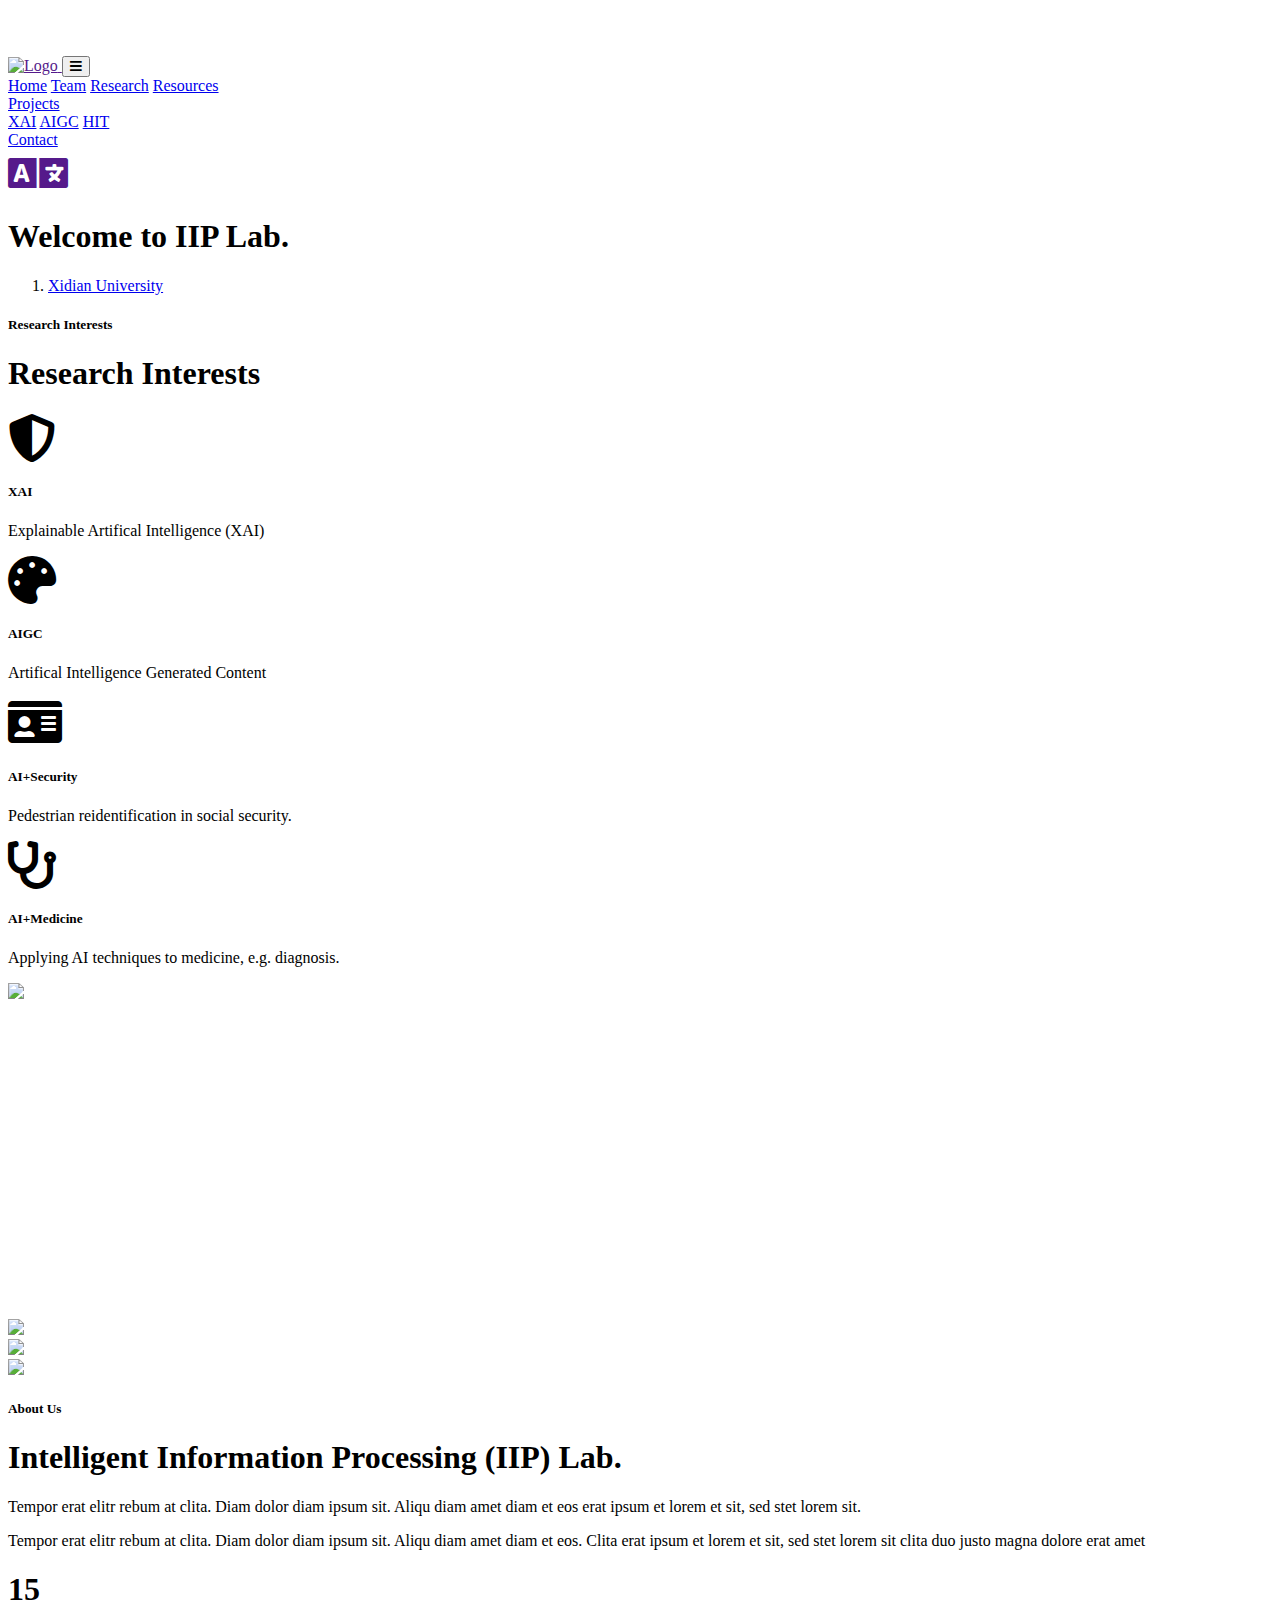
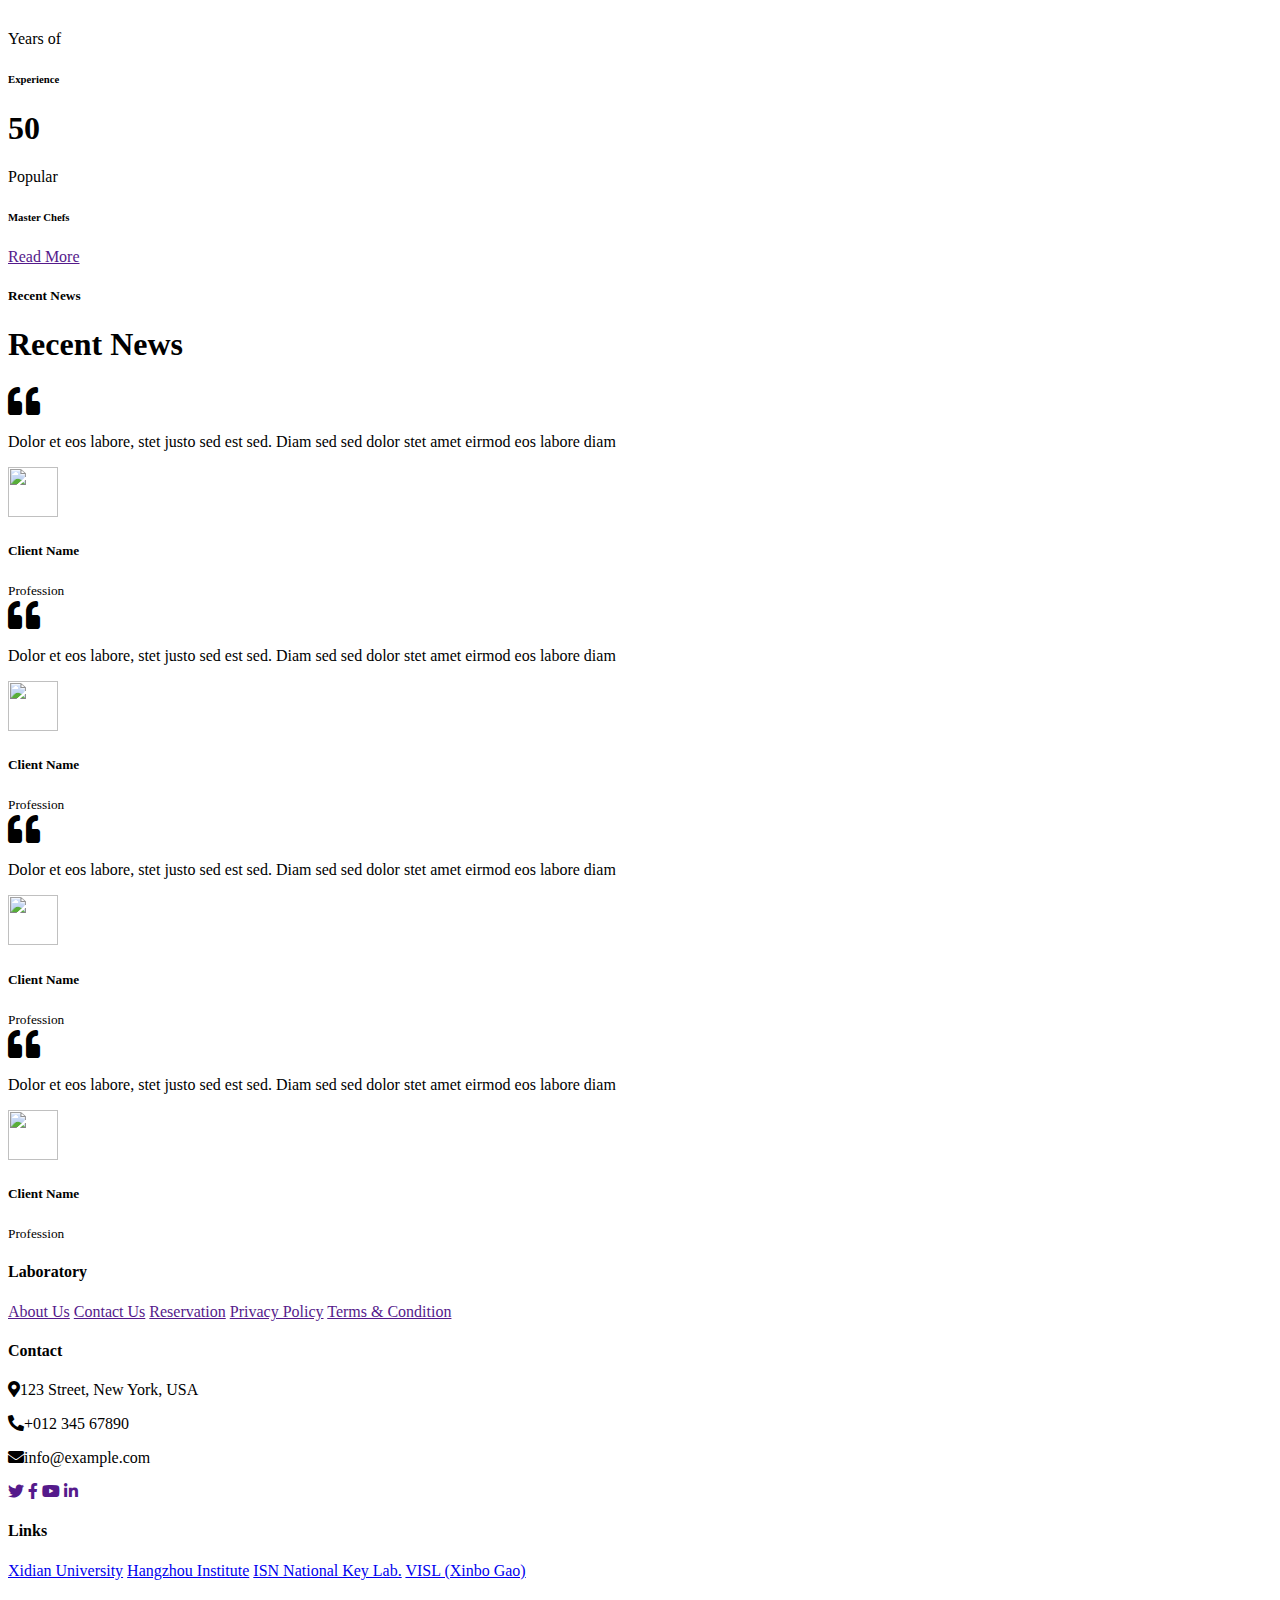
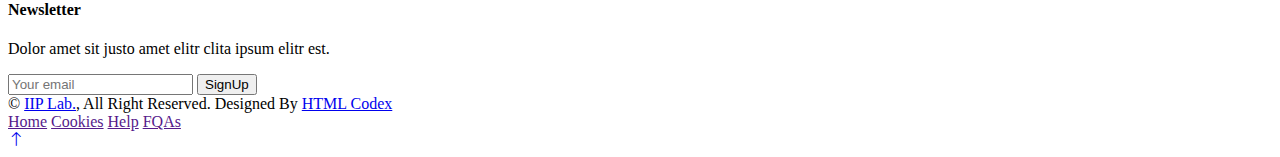
==== index.html @ 6ecb093e "Add files via upload" ====
<!DOCTYPE html>
<html lang="en">

<head>
    <meta charset="utf-8">
    <title>IIP-XDU</title>
    <meta content="width=device-width, initial-scale=1.0" name="viewport">
    <meta content="" name="keywords">
    <meta content="" name="description">

    <!-- Favicon -->
    <link href="img/iip_fav.png" rel="icon">

    <!-- Google Web Fonts -->
    <link rel="preconnect" href="https://fonts.googleapis.com">
    <link rel="preconnect" href="https://fonts.gstatic.com" crossorigin>
    <link href="https://fonts.googleapis.com/css2?family=Heebo:wght@400;500;600&family=Nunito:wght@600;700;800&family=Pacifico&display=swap" rel="stylesheet">

    <!-- Icon Font Stylesheet -->
    <link href="https://cdnjs.cloudflare.com/ajax/libs/font-awesome/5.10.0/css/all.min.css" rel="stylesheet">
    <link href="https://cdn.jsdelivr.net/npm/bootstrap-icons@1.4.1/font/bootstrap-icons.css" rel="stylesheet">

    <!-- Libraries Stylesheet -->
    <link href="lib/animate/animate.min.css" rel="stylesheet">
    <link href="lib/owlcarousel/assets/owl.carousel.min.css" rel="stylesheet">
    <link href="lib/tempusdominus/css/tempusdominus-bootstrap-4.min.css" rel="stylesheet" />

    <!-- Customized Bootstrap Stylesheet -->
    <link href="css/bootstrap.min.css" rel="stylesheet">

    <!-- Template Stylesheet -->
    <link href="css/style.css" rel="stylesheet">
</head>

<body>
    <div class="container-xxl bg-white p-0">
        <!-- Spinner Start -->
        <div id="spinner" class="show bg-white position-fixed translate-middle w-100 vh-100 top-50 start-50 d-flex align-items-center justify-content-center">
            <div class="spinner-border text-primary" style="width: 3rem; height: 3rem;" role="status">
                <span class="sr-only">Loading...</span>
            </div>
        </div>
        <!-- Spinner End -->


        <!-- Navbar & Hero Start -->
        <div class="container-xxl position-relative p-0">
            <nav class="navbar navbar-expand-lg navbar-dark bg-dark px-4 px-lg-5 py-3 py-lg-0">
                <a href="" class="navbar-brand p-0">
                    <!-- <h1 class="text-primary m-0"><i class="fa fa-utensils me-3"></i>IIP-XDU</h1> -->
                    <img src="img/iip_white.png" alt="Logo">
                </a>
                <button class="navbar-toggler" type="button" data-bs-toggle="collapse" data-bs-target="#navbarCollapse">
                    <span class="fa fa-bars"></span>
                </button>
                <div class="collapse navbar-collapse" id="navbarCollapse">
                    <div class="navbar-nav ms-auto py-0 pe-4">
                        <a href="index.html" class="nav-item nav-link active">Home</a>
                        <a href="team.html" class="nav-item nav-link">Team</a>
                        <a href="service.html" class="nav-item nav-link">Research</a>
                        <a href="menu.html" class="nav-item nav-link">Resources</a>
                        <div class="nav-item dropdown">
                            <a href="#" class="nav-link dropdown-toggle" data-bs-toggle="dropdown">Projects</a>
                            <div class="dropdown-menu m-0">
                                <a href="booking.html" class="dropdown-item">XAI</a>
                                <a href="team.html" class="dropdown-item">AIGC</a>
                                <a href="testimonial.html" class="dropdown-item">HIT</a>
                            </div>
                        </div>
                        <a href="contact.html" class="nav-item nav-link">Contact</a>
                    </div>
                    <a href="" class="nav-item nav-link"><i class="fa fa-3x fa-language text-primary "></i></a>
                </div>
            </nav>


            <div class="container-xxl py-5 bg-dark hero-header mb-5">
                <div class="container text-center my-5 pt-5 pb-4">
                    <h1 class="display-3 text-white mb-3 animated slideInDown">Welcome to IIP Lab.</h1>
                    <nav aria-label="breadcrumb">
                        <ol class="breadcrumb justify-content-center text-uppercase">
                            <li class="breadcrumb-item"><a href="#">Xidian University</a></li>
                        </ol>
                    </nav>
                </div>
            </div>

          <!--
            <div class="container-xxl py-5 bg-dark hero-header mb-5">

                <div class="container my-5 py-5">
                    <div class="row align-items-center g-5">
                        <div class="col-lg-8 text-center text-lg-start">
                            <h1 class="display-3 text-white animated slideInLeft"> About Us </h1>
                            <p class="text-white animated slideInLeft mb-4 pb-2"> 2 papers accepted by CVPR'23</p>
                            <a href="" class="btn btn-primary py-sm-3 px-sm-5 me-3 animated slideInLeft">XAI, AIGC</a>
                        </div>
                        <div class="col-lg-4 text-center text-lg-end overflow-hidden">
                            <img class="img-fluid" src="img/hero.png" alt="">
                        </div>
                    </div>
                </div>
            </div>
          -->
        </div>
        <!-- Navbar & Hero End -->


        <!-- Service Start -->
        <div class="container-xxl py-5">
            <div class="container">
                <div class="text-center">
                    <h5 class="section-title ff-secondary text-center text-primary fw-normal">Research Interests</h5>
                    <h1 class="mb-5">Research Interests</h1>
                </div>
                <div class="row g-4">
                    <div class="col-lg-3 col-sm-6 wow fadeInUp" data-wow-delay="0.1s">
                        <div class="service-item rounded pt-3">
                            <div class="p-4">
                                <i class="fa fa-3x fa-shield-alt text-primary mb-4"></i>
                                <h5>XAI</h5>
                                <p>Explainable Artifical Intelligence (XAI)</p>
                            </div>
                        </div>
                    </div>
                    <div class="col-lg-3 col-sm-6 wow fadeInUp" data-wow-delay="0.3s">
                        <div class="service-item rounded pt-3">
                            <div class="p-4">
                                <i class="fa fa-3x fa-palette text-primary mb-4"></i>
                                <h5>AIGC</h5>
                                <p>Artifical Intelligence Generated Content</p>
                            </div>
                        </div>
                    </div>
                    <div class="col-lg-3 col-sm-6 wow fadeInUp" data-wow-delay="0.5s">
                        <div class="service-item rounded pt-3">
                            <div class="p-4">
                                <i class="fa fa-3x fa-id-card text-primary mb-4"></i>
                                <h5>AI+Security</h5>
                                <p>Pedestrian reidentification in social security.</p>
                            </div>
                        </div>
                    </div>
                    <div class="col-lg-3 col-sm-6 wow fadeInUp" data-wow-delay="0.7s">
                        <div class="service-item rounded pt-3">
                            <div class="p-4">
                                <i class="fa fa-3x fa-stethoscope text-primary mb-4"></i>
                                <h5>AI+Medicine</h5>
                                <p>Applying AI techniques to medicine, e.g. diagnosis.</p>
                            </div>
                        </div>
                    </div>
                </div>
            </div>
        </div>
        <!-- Service End -->


        <!-- About Start -->
        <div class="container-xxl py-5">
            <div class="container">
                <div class="row g-5 align-items-center">
                    <div class="col-lg-4">
                        <div class="row g-3">
                            <div class="col-4 text-start">
                                <img class="img-fluid rounded w-100 wow zoomIn" data-wow-delay="0.1s" src="img/about0.jpg">
                            </div>
                            <div class="col-6 text-start">
                                <img class="img-fluid rounded w-75 wow zoomIn" data-wow-delay="0.3s" src="img/about0.jpg" style="margin-top: 25%;">
                            </div>
                            <div class="col-6 text-end">
                                <img class="img-fluid rounded w-75 wow zoomIn" data-wow-delay="0.5s" src="img/about0.jpg">
                            </div>
                            <div class="col-6 text-end">
                                <img class="img-fluid rounded w-100 wow zoomIn" data-wow-delay="0.7s" src="img/about0.jpg">
                            </div>
                        </div>
                    </div>
                    <div class="col-lg-8">
                        <h5 class="section-title ff-secondary text-start text-primary fw-normal">About Us</h5>
                        <h1 class="mb-4">Intelligent Information Processing (IIP) Lab.</h1>
                        <p class="mb-4">Tempor erat elitr rebum at clita. Diam dolor diam ipsum sit. Aliqu diam amet diam et eos erat ipsum et lorem et sit, sed stet lorem sit.</p>
                        <p class="mb-4">Tempor erat elitr rebum at clita. Diam dolor diam ipsum sit. Aliqu diam amet diam et eos. Clita erat ipsum et lorem et sit, sed stet lorem sit clita duo justo magna dolore erat amet</p>
                        <div class="row g-4 mb-4">
                            <div class="col-sm-6">
                                <div class="d-flex align-items-center border-start border-5 border-primary px-3">
                                    <h1 class="flex-shrink-0 display-5 text-primary mb-0" data-toggle="counter-up">15</h1>
                                    <div class="ps-4">
                                        <p class="mb-0">Years of</p>
                                        <h6 class="text-uppercase mb-0">Experience</h6>
                                    </div>
                                </div>
                            </div>
                            <div class="col-sm-6">
                                <div class="d-flex align-items-center border-start border-5 border-primary px-3">
                                    <h1 class="flex-shrink-0 display-5 text-primary mb-0" data-toggle="counter-up">50</h1>
                                    <div class="ps-4">
                                        <p class="mb-0">Popular</p>
                                        <h6 class="text-uppercase mb-0">Master Chefs</h6>
                                    </div>
                                </div>
                            </div>
                        </div>
                        <a class="btn btn-primary py-3 px-5 mt-2" href="">Read More</a>
                    </div>
                </div>
            </div>
        </div>
        <!-- About End -->


        <!-- Menu Start
        <div class="container-xxl py-5">
            <div class="container">
                <div class="text-center wow fadeInUp" data-wow-delay="0.1s">
                    <h5 class="section-title ff-secondary text-center text-primary fw-normal">Food Menu</h5>
                    <h1 class="mb-5">Most Popular Items</h1>
                </div>
                <div class="tab-class text-center wow fadeInUp" data-wow-delay="0.1s">
                    <ul class="nav nav-pills d-inline-flex justify-content-center border-bottom mb-5">
                        <li class="nav-item">
                            <a class="d-flex align-items-center text-start mx-3 ms-0 pb-3 active" data-bs-toggle="pill" href="#tab-1">
                                <i class="fa fa-coffee fa-2x text-primary"></i>
                                <div class="ps-3">
                                    <small class="text-body">Popular</small>
                                    <h6 class="mt-n1 mb-0">Breakfast</h6>
                                </div>
                            </a>
                        </li>
                        <li class="nav-item">
                            <a class="d-flex align-items-center text-start mx-3 pb-3" data-bs-toggle="pill" href="#tab-2">
                                <i class="fa fa-hamburger fa-2x text-primary"></i>
                                <div class="ps-3">
                                    <small class="text-body">Special</small>
                                    <h6 class="mt-n1 mb-0">Launch</h6>
                                </div>
                            </a>
                        </li>
                        <li class="nav-item">
                            <a class="d-flex align-items-center text-start mx-3 me-0 pb-3" data-bs-toggle="pill" href="#tab-3">
                                <i class="fa fa-utensils fa-2x text-primary"></i>
                                <div class="ps-3">
                                    <small class="text-body">Lovely</small>
                                    <h6 class="mt-n1 mb-0">Dinner</h6>
                                </div>
                            </a>
                        </li>
                    </ul>
                    <div class="tab-content">
                        <div id="tab-1" class="tab-pane fade show p-0 active">
                            <div class="row g-4">
                                <div class="col-lg-6">
                                    <div class="d-flex align-items-center">
                                        <img class="flex-shrink-0 img-fluid rounded" src="img/menu-1.jpg" alt="" style="width: 80px;">
                                        <div class="w-100 d-flex flex-column text-start ps-4">
                                            <h5 class="d-flex justify-content-between border-bottom pb-2">
                                                <span>Chicken Burger</span>
                                                <span class="text-primary">$115</span>
                                            </h5>
                                            <small class="fst-italic">Ipsum ipsum clita erat amet dolor justo diam</small>
                                        </div>
                                    </div>
                                </div>
                                <div class="col-lg-6">
                                    <div class="d-flex align-items-center">
                                        <img class="flex-shrink-0 img-fluid rounded" src="img/menu-2.jpg" alt="" style="width: 80px;">
                                        <div class="w-100 d-flex flex-column text-start ps-4">
                                            <h5 class="d-flex justify-content-between border-bottom pb-2">
                                                <span>Chicken Burger</span>
                                                <span class="text-primary">$115</span>
                                            </h5>
                                            <small class="fst-italic">Ipsum ipsum clita erat amet dolor justo diam</small>
                                        </div>
                                    </div>
                                </div>
                                <div class="col-lg-6">
                                    <div class="d-flex align-items-center">
                                        <img class="flex-shrink-0 img-fluid rounded" src="img/menu-3.jpg" alt="" style="width: 80px;">
                                        <div class="w-100 d-flex flex-column text-start ps-4">
                                            <h5 class="d-flex justify-content-between border-bottom pb-2">
                                                <span>Chicken Burger</span>
                                                <span class="text-primary">$115</span>
                                            </h5>
                                            <small class="fst-italic">Ipsum ipsum clita erat amet dolor justo diam</small>
                                        </div>
                                    </div>
                                </div>
                                <div class="col-lg-6">
                                    <div class="d-flex align-items-center">
                                        <img class="flex-shrink-0 img-fluid rounded" src="img/menu-4.jpg" alt="" style="width: 80px;">
                                        <div class="w-100 d-flex flex-column text-start ps-4">
                                            <h5 class="d-flex justify-content-between border-bottom pb-2">
                                                <span>Chicken Burger</span>
                                                <span class="text-primary">$115</span>
                                            </h5>
                                            <small class="fst-italic">Ipsum ipsum clita erat amet dolor justo diam</small>
                                        </div>
                                    </div>
                                </div>
                                <div class="col-lg-6">
                                    <div class="d-flex align-items-center">
                                        <img class="flex-shrink-0 img-fluid rounded" src="img/menu-5.jpg" alt="" style="width: 80px;">
                                        <div class="w-100 d-flex flex-column text-start ps-4">
                                            <h5 class="d-flex justify-content-between border-bottom pb-2">
                                                <span>Chicken Burger</span>
                                                <span class="text-primary">$115</span>
                                            </h5>
                                            <small class="fst-italic">Ipsum ipsum clita erat amet dolor justo diam</small>
                                        </div>
                                    </div>
                                </div>
                                <div class="col-lg-6">
                                    <div class="d-flex align-items-center">
                                        <img class="flex-shrink-0 img-fluid rounded" src="img/menu-6.jpg" alt="" style="width: 80px;">
                                        <div class="w-100 d-flex flex-column text-start ps-4">
                                            <h5 class="d-flex justify-content-between border-bottom pb-2">
                                                <span>Chicken Burger</span>
                                                <span class="text-primary">$115</span>
                                            </h5>
                                            <small class="fst-italic">Ipsum ipsum clita erat amet dolor justo diam</small>
                                        </div>
                                    </div>
                                </div>
                                <div class="col-lg-6">
                                    <div class="d-flex align-items-center">
                                        <img class="flex-shrink-0 img-fluid rounded" src="img/menu-7.jpg" alt="" style="width: 80px;">
                                        <div class="w-100 d-flex flex-column text-start ps-4">
                                            <h5 class="d-flex justify-content-between border-bottom pb-2">
                                                <span>Chicken Burger</span>
                                                <span class="text-primary">$115</span>
                                            </h5>
                                            <small class="fst-italic">Ipsum ipsum clita erat amet dolor justo diam</small>
                                        </div>
                                    </div>
                                </div>
                                <div class="col-lg-6">
                                    <div class="d-flex align-items-center">
                                        <img class="flex-shrink-0 img-fluid rounded" src="img/menu-8.jpg" alt="" style="width: 80px;">
                                        <div class="w-100 d-flex flex-column text-start ps-4">
                                            <h5 class="d-flex justify-content-between border-bottom pb-2">
                                                <span>Chicken Burger</span>
                                                <span class="text-primary">$115</span>
                                            </h5>
                                            <small class="fst-italic">Ipsum ipsum clita erat amet dolor justo diam</small>
                                        </div>
                                    </div>
                                </div>
                            </div>
                        </div>
                        <div id="tab-2" class="tab-pane fade show p-0">
                            <div class="row g-4">
                                <div class="col-lg-6">
                                    <div class="d-flex align-items-center">
                                        <img class="flex-shrink-0 img-fluid rounded" src="img/menu-1.jpg" alt="" style="width: 80px;">
                                        <div class="w-100 d-flex flex-column text-start ps-4">
                                            <h5 class="d-flex justify-content-between border-bottom pb-2">
                                                <span>Chicken Burger</span>
                                                <span class="text-primary">$115</span>
                                            </h5>
                                            <small class="fst-italic">Ipsum ipsum clita erat amet dolor justo diam</small>
                                        </div>
                                    </div>
                                </div>
                                <div class="col-lg-6">
                                    <div class="d-flex align-items-center">
                                        <img class="flex-shrink-0 img-fluid rounded" src="img/menu-2.jpg" alt="" style="width: 80px;">
                                        <div class="w-100 d-flex flex-column text-start ps-4">
                                            <h5 class="d-flex justify-content-between border-bottom pb-2">
                                                <span>Chicken Burger</span>
                                                <span class="text-primary">$115</span>
                                            </h5>
                                            <small class="fst-italic">Ipsum ipsum clita erat amet dolor justo diam</small>
                                        </div>
                                    </div>
                                </div>
                                <div class="col-lg-6">
                                    <div class="d-flex align-items-center">
                                        <img class="flex-shrink-0 img-fluid rounded" src="img/menu-3.jpg" alt="" style="width: 80px;">
                                        <div class="w-100 d-flex flex-column text-start ps-4">
                                            <h5 class="d-flex justify-content-between border-bottom pb-2">
                                                <span>Chicken Burger</span>
                                                <span class="text-primary">$115</span>
                                            </h5>
                                            <small class="fst-italic">Ipsum ipsum clita erat amet dolor justo diam</small>
                                        </div>
                                    </div>
                                </div>
                                <div class="col-lg-6">
                                    <div class="d-flex align-items-center">
                                        <img class="flex-shrink-0 img-fluid rounded" src="img/menu-4.jpg" alt="" style="width: 80px;">
                                        <div class="w-100 d-flex flex-column text-start ps-4">
                                            <h5 class="d-flex justify-content-between border-bottom pb-2">
                                                <span>Chicken Burger</span>
                                                <span class="text-primary">$115</span>
                                            </h5>
                                            <small class="fst-italic">Ipsum ipsum clita erat amet dolor justo diam</small>
                                        </div>
                                    </div>
                                </div>
                                <div class="col-lg-6">
                                    <div class="d-flex align-items-center">
                                        <img class="flex-shrink-0 img-fluid rounded" src="img/menu-5.jpg" alt="" style="width: 80px;">
                                        <div class="w-100 d-flex flex-column text-start ps-4">
                                            <h5 class="d-flex justify-content-between border-bottom pb-2">
                                                <span>Chicken Burger</span>
                                                <span class="text-primary">$115</span>
                                            </h5>
                                            <small class="fst-italic">Ipsum ipsum clita erat amet dolor justo diam</small>
                                        </div>
                                    </div>
                                </div>
                                <div class="col-lg-6">
                                    <div class="d-flex align-items-center">
                                        <img class="flex-shrink-0 img-fluid rounded" src="img/menu-6.jpg" alt="" style="width: 80px;">
                                        <div class="w-100 d-flex flex-column text-start ps-4">
                                            <h5 class="d-flex justify-content-between border-bottom pb-2">
                                                <span>Chicken Burger</span>
                                                <span class="text-primary">$115</span>
                                            </h5>
                                            <small class="fst-italic">Ipsum ipsum clita erat amet dolor justo diam</small>
                                        </div>
                                    </div>
                                </div>
                                <div class="col-lg-6">
                                    <div class="d-flex align-items-center">
                                        <img class="flex-shrink-0 img-fluid rounded" src="img/menu-7.jpg" alt="" style="width: 80px;">
                                        <div class="w-100 d-flex flex-column text-start ps-4">
                                            <h5 class="d-flex justify-content-between border-bottom pb-2">
                                                <span>Chicken Burger</span>
                                                <span class="text-primary">$115</span>
                                            </h5>
                                            <small class="fst-italic">Ipsum ipsum clita erat amet dolor justo diam</small>
                                        </div>
                                    </div>
                                </div>
                                <div class="col-lg-6">
                                    <div class="d-flex align-items-center">
                                        <img class="flex-shrink-0 img-fluid rounded" src="img/menu-8.jpg" alt="" style="width: 80px;">
                                        <div class="w-100 d-flex flex-column text-start ps-4">
                                            <h5 class="d-flex justify-content-between border-bottom pb-2">
                                                <span>Chicken Burger</span>
                                                <span class="text-primary">$115</span>
                                            </h5>
                                            <small class="fst-italic">Ipsum ipsum clita erat amet dolor justo diam</small>
                                        </div>
                                    </div>
                                </div>
                            </div>
                        </div>
                        <div id="tab-3" class="tab-pane fade show p-0">
                            <div class="row g-4">
                                <div class="col-lg-6">
                                    <div class="d-flex align-items-center">
                                        <img class="flex-shrink-0 img-fluid rounded" src="img/menu-1.jpg" alt="" style="width: 80px;">
                                        <div class="w-100 d-flex flex-column text-start ps-4">
                                            <h5 class="d-flex justify-content-between border-bottom pb-2">
                                                <span>Chicken Burger</span>
                                                <span class="text-primary">$115</span>
                                            </h5>
                                            <small class="fst-italic">Ipsum ipsum clita erat amet dolor justo diam</small>
                                        </div>
                                    </div>
                                </div>
                                <div class="col-lg-6">
                                    <div class="d-flex align-items-center">
                                        <img class="flex-shrink-0 img-fluid rounded" src="img/menu-2.jpg" alt="" style="width: 80px;">
                                        <div class="w-100 d-flex flex-column text-start ps-4">
                                            <h5 class="d-flex justify-content-between border-bottom pb-2">
                                                <span>Chicken Burger</span>
                                                <span class="text-primary">$115</span>
                                            </h5>
                                            <small class="fst-italic">Ipsum ipsum clita erat amet dolor justo diam</small>
                                        </div>
                                    </div>
                                </div>
                                <div class="col-lg-6">
                                    <div class="d-flex align-items-center">
                                        <img class="flex-shrink-0 img-fluid rounded" src="img/menu-3.jpg" alt="" style="width: 80px;">
                                        <div class="w-100 d-flex flex-column text-start ps-4">
                                            <h5 class="d-flex justify-content-between border-bottom pb-2">
                                                <span>Chicken Burger</span>
                                                <span class="text-primary">$115</span>
                                            </h5>
                                            <small class="fst-italic">Ipsum ipsum clita erat amet dolor justo diam</small>
                                        </div>
                                    </div>
                                </div>
                                <div class="col-lg-6">
                                    <div class="d-flex align-items-center">
                                        <img class="flex-shrink-0 img-fluid rounded" src="img/menu-4.jpg" alt="" style="width: 80px;">
                                        <div class="w-100 d-flex flex-column text-start ps-4">
                                            <h5 class="d-flex justify-content-between border-bottom pb-2">
                                                <span>Chicken Burger</span>
                                                <span class="text-primary">$115</span>
                                            </h5>
                                            <small class="fst-italic">Ipsum ipsum clita erat amet dolor justo diam</small>
                                        </div>
                                    </div>
                                </div>
                                <div class="col-lg-6">
                                    <div class="d-flex align-items-center">
                                        <img class="flex-shrink-0 img-fluid rounded" src="img/menu-5.jpg" alt="" style="width: 80px;">
                                        <div class="w-100 d-flex flex-column text-start ps-4">
                                            <h5 class="d-flex justify-content-between border-bottom pb-2">
                                                <span>Chicken Burger</span>
                                                <span class="text-primary">$115</span>
                                            </h5>
                                            <small class="fst-italic">Ipsum ipsum clita erat amet dolor justo diam</small>
                                        </div>
                                    </div>
                                </div>
                                <div class="col-lg-6">
                                    <div class="d-flex align-items-center">
                                        <img class="flex-shrink-0 img-fluid rounded" src="img/menu-6.jpg" alt="" style="width: 80px;">
                                        <div class="w-100 d-flex flex-column text-start ps-4">
                                            <h5 class="d-flex justify-content-between border-bottom pb-2">
                                                <span>Chicken Burger</span>
                                                <span class="text-primary">$115</span>
                                            </h5>
                                            <small class="fst-italic">Ipsum ipsum clita erat amet dolor justo diam</small>
                                        </div>
                                    </div>
                                </div>
                                <div class="col-lg-6">
                                    <div class="d-flex align-items-center">
                                        <img class="flex-shrink-0 img-fluid rounded" src="img/menu-7.jpg" alt="" style="width: 80px;">
                                        <div class="w-100 d-flex flex-column text-start ps-4">
                                            <h5 class="d-flex justify-content-between border-bottom pb-2">
                                                <span>Chicken Burger</span>
                                                <span class="text-primary">$115</span>
                                            </h5>
                                            <small class="fst-italic">Ipsum ipsum clita erat amet dolor justo diam</small>
                                        </div>
                                    </div>
                                </div>
                                <div class="col-lg-6">
                                    <div class="d-flex align-items-center">
                                        <img class="flex-shrink-0 img-fluid rounded" src="img/menu-8.jpg" alt="" style="width: 80px;">
                                        <div class="w-100 d-flex flex-column text-start ps-4">
                                            <h5 class="d-flex justify-content-between border-bottom pb-2">
                                                <span>Chicken Burger</span>
                                                <span class="text-primary">$115</span>
                                            </h5>
                                            <small class="fst-italic">Ipsum ipsum clita erat amet dolor justo diam</small>
                                        </div>
                                    </div>
                                </div>
                            </div>
                        </div>
                    </div>
                </div>
            </div>
        </div>
         Menu End -->


        <!-- Reservation Start
        <div class="container-xxl py-5 px-0 wow fadeInUp" data-wow-delay="0.1s">
            <div class="row g-0">
                <div class="col-md-6">
                    <div class="video">
                        <button type="button" class="btn-play" data-bs-toggle="modal" data-src="https://www.youtube.com/embed/DWRcNpR6Kdc" data-bs-target="#videoModal">
                            <span></span>
                        </button>
                    </div>
                </div>
                <div class="col-md-6 bg-dark d-flex align-items-center">
                    <div class="p-5 wow fadeInUp" data-wow-delay="0.2s">
                        <h5 class="section-title ff-secondary text-start text-primary fw-normal">Reservation</h5>
                        <h1 class="text-white mb-4">Book A Table Online</h1>
                        <form>
                            <div class="row g-3">
                                <div class="col-md-6">
                                    <div class="form-floating">
                                        <input type="text" class="form-control" id="name" placeholder="Your Name">
                                        <label for="name">Your Name</label>
                                    </div>
                                </div>
                                <div class="col-md-6">
                                    <div class="form-floating">
                                        <input type="email" class="form-control" id="email" placeholder="Your Email">
                                        <label for="email">Your Email</label>
                                    </div>
                                </div>
                                <div class="col-md-6">
                                    <div class="form-floating date" id="date3" data-target-input="nearest">
                                        <input type="text" class="form-control datetimepicker-input" id="datetime" placeholder="Date & Time" data-target="#date3" data-toggle="datetimepicker" />
                                        <label for="datetime">Date & Time</label>
                                    </div>
                                </div>
                                <div class="col-md-6">
                                    <div class="form-floating">
                                        <select class="form-select" id="select1">
                                          <option value="1">People 1</option>
                                          <option value="2">People 2</option>
                                          <option value="3">People 3</option>
                                        </select>
                                        <label for="select1">No Of People</label>
                                      </div>
                                </div>
                                <div class="col-12">
                                    <div class="form-floating">
                                        <textarea class="form-control" placeholder="Special Request" id="message" style="height: 100px"></textarea>
                                        <label for="message">Special Request</label>
                                    </div>
                                </div>
                                <div class="col-12">
                                    <button class="btn btn-primary w-100 py-3" type="submit">Book Now</button>
                                </div>
                            </div>
                        </form>
                    </div>
                </div>
            </div>
        </div>

        <div class="modal fade" id="videoModal" tabindex="-1" aria-labelledby="exampleModalLabel" aria-hidden="true">
            <div class="modal-dialog">
                <div class="modal-content rounded-0">
                    <div class="modal-header">
                        <h5 class="modal-title" id="exampleModalLabel">Youtube Video</h5>
                        <button type="button" class="btn-close" data-bs-dismiss="modal" aria-label="Close"></button>
                    </div>
                    <div class="modal-body">
                        16:9 aspect ratio
                        <div class="ratio ratio-16x9">
                            <iframe class="embed-responsive-item" src="" id="video" allowfullscreen allowscriptaccess="always"
                                allow="autoplay"></iframe>
                        </div>
                    </div>
                </div>
            </div>
        </div>
        Reservation Start -->


        <!-- Team Start
        <div class="container-xxl pt-5 pb-3">
            <div class="container">
                <div class="text-center wow fadeInUp" data-wow-delay="0.1s">
                    <h5 class="section-title ff-secondary text-center text-primary fw-normal">Team Members</h5>
                    <h1 class="mb-5">Our Master Chefs</h1>
                </div>
                <div class="row g-4">
                    <div class="col-lg-3 col-md-6 wow fadeInUp" data-wow-delay="0.1s">
                        <div class="team-item text-center rounded overflow-hidden">
                            <div class="rounded-circle overflow-hidden m-4">
                                <img class="img-fluid" src="img/team-1.jpg" alt="">
                            </div>
                            <h5 class="mb-0">Full Name</h5>
                            <small>Designation</small>
                            <div class="d-flex justify-content-center mt-3">
                                <a class="btn btn-square btn-primary mx-1" href=""><i class="fab fa-facebook-f"></i></a>
                                <a class="btn btn-square btn-primary mx-1" href=""><i class="fab fa-twitter"></i></a>
                                <a class="btn btn-square btn-primary mx-1" href=""><i class="fab fa-instagram"></i></a>
                            </div>
                        </div>
                    </div>
                    <div class="col-lg-3 col-md-6 wow fadeInUp" data-wow-delay="0.3s">
                        <div class="team-item text-center rounded overflow-hidden">
                            <div class="rounded-circle overflow-hidden m-4">
                                <img class="img-fluid" src="img/team-2.jpg" alt="">
                            </div>
                            <h5 class="mb-0">Full Name</h5>
                            <small>Designation</small>
                            <div class="d-flex justify-content-center mt-3">
                                <a class="btn btn-square btn-primary mx-1" href=""><i class="fab fa-facebook-f"></i></a>
                                <a class="btn btn-square btn-primary mx-1" href=""><i class="fab fa-twitter"></i></a>
                                <a class="btn btn-square btn-primary mx-1" href=""><i class="fab fa-instagram"></i></a>
                            </div>
                        </div>
                    </div>
                    <div class="col-lg-3 col-md-6 wow fadeInUp" data-wow-delay="0.5s">
                        <div class="team-item text-center rounded overflow-hidden">
                            <div class="rounded-circle overflow-hidden m-4">
                                <img class="img-fluid" src="img/team-3.jpg" alt="">
                            </div>
                            <h5 class="mb-0">Full Name</h5>
                            <small>Designation</small>
                            <div class="d-flex justify-content-center mt-3">
                                <a class="btn btn-square btn-primary mx-1" href=""><i class="fab fa-facebook-f"></i></a>
                                <a class="btn btn-square btn-primary mx-1" href=""><i class="fab fa-twitter"></i></a>
                                <a class="btn btn-square btn-primary mx-1" href=""><i class="fab fa-instagram"></i></a>
                            </div>
                        </div>
                    </div>
                    <div class="col-lg-3 col-md-6 wow fadeInUp" data-wow-delay="0.7s">
                        <div class="team-item text-center rounded overflow-hidden">
                            <div class="rounded-circle overflow-hidden m-4">
                                <img class="img-fluid" src="img/team-4.jpg" alt="">
                            </div>
                            <h5 class="mb-0">Full Name</h5>
                            <small>Designation</small>
                            <div class="d-flex justify-content-center mt-3">
                                <a class="btn btn-square btn-primary mx-1" href=""><i class="fab fa-facebook-f"></i></a>
                                <a class="btn btn-square btn-primary mx-1" href=""><i class="fab fa-twitter"></i></a>
                                <a class="btn btn-square btn-primary mx-1" href=""><i class="fab fa-instagram"></i></a>
                            </div>
                        </div>
                    </div>
                </div>
            </div>
        </div>
        Team End -->


        <!-- Testimonial Start -->
        <div class="container-xxl py-5 wow fadeInUp" data-wow-delay="0.1s">
            <div class="container">
                <div class="text-center">
                    <h5 class="section-title ff-secondary text-center text-primary fw-normal">Recent News</h5>
                    <h1 class="mb-5">Recent News</h1>
                </div>
                <div class="owl-carousel testimonial-carousel">
                    <div class="testimonial-item bg-transparent border rounded p-4">
                        <i class="fa fa-quote-left fa-2x text-primary mb-3"></i>
                        <p>Dolor et eos labore, stet justo sed est sed. Diam sed sed dolor stet amet eirmod eos labore diam</p>
                        <div class="d-flex align-items-center">
                            <img class="img-fluid flex-shrink-0 rounded-circle" src="img/testimonial-1.jpg" style="width: 50px; height: 50px;">
                            <div class="ps-3">
                                <h5 class="mb-1">Client Name</h5>
                                <small>Profession</small>
                            </div>
                        </div>
                    </div>
                    <div class="testimonial-item bg-transparent border rounded p-4">
                        <i class="fa fa-quote-left fa-2x text-primary mb-3"></i>
                        <p>Dolor et eos labore, stet justo sed est sed. Diam sed sed dolor stet amet eirmod eos labore diam</p>
                        <div class="d-flex align-items-center">
                            <img class="img-fluid flex-shrink-0 rounded-circle" src="img/testimonial-2.jpg" style="width: 50px; height: 50px;">
                            <div class="ps-3">
                                <h5 class="mb-1">Client Name</h5>
                                <small>Profession</small>
                            </div>
                        </div>
                    </div>
                    <div class="testimonial-item bg-transparent border rounded p-4">
                        <i class="fa fa-quote-left fa-2x text-primary mb-3"></i>
                        <p>Dolor et eos labore, stet justo sed est sed. Diam sed sed dolor stet amet eirmod eos labore diam</p>
                        <div class="d-flex align-items-center">
                            <img class="img-fluid flex-shrink-0 rounded-circle" src="img/testimonial-3.jpg" style="width: 50px; height: 50px;">
                            <div class="ps-3">
                                <h5 class="mb-1">Client Name</h5>
                                <small>Profession</small>
                            </div>
                        </div>
                    </div>
                    <div class="testimonial-item bg-transparent border rounded p-4">
                        <i class="fa fa-quote-left fa-2x text-primary mb-3"></i>
                        <p>Dolor et eos labore, stet justo sed est sed. Diam sed sed dolor stet amet eirmod eos labore diam</p>
                        <div class="d-flex align-items-center">
                            <img class="img-fluid flex-shrink-0 rounded-circle" src="img/testimonial-4.jpg" style="width: 50px; height: 50px;">
                            <div class="ps-3">
                                <h5 class="mb-1">Client Name</h5>
                                <small>Profession</small>
                            </div>
                        </div>
                    </div>
                </div>
            </div>
        </div>
        <!-- Testimonial End -->


        <!-- Footer Start -->
        <div class="container-fluid bg-dark text-light footer pt-5 mt-5 wow fadeIn" data-wow-delay="0.1s">
            <div class="container py-5">
                <div class="row g-5">
                    <div class="col-lg-3 col-md-6">
                        <h4 class="section-title ff-secondary text-start text-primary fw-normal mb-4">Laboratory</h4>
                        <a class="btn btn-link" href="">About Us</a>
                        <a class="btn btn-link" href="">Contact Us</a>
                        <a class="btn btn-link" href="">Reservation</a>
                        <a class="btn btn-link" href="">Privacy Policy</a>
                        <a class="btn btn-link" href="">Terms & Condition</a>
                    </div>
                    <div class="col-lg-3 col-md-6">
                        <h4 class="section-title ff-secondary text-start text-primary fw-normal mb-4">Contact</h4>
                        <p class="mb-2"><i class="fa fa-map-marker-alt me-3"></i>123 Street, New York, USA</p>
                        <p class="mb-2"><i class="fa fa-phone-alt me-3"></i>+012 345 67890</p>
                        <p class="mb-2"><i class="fa fa-envelope me-3"></i>info@example.com</p>
                        <div class="d-flex pt-2">
                            <a class="btn btn-outline-light btn-social" href=""><i class="fab fa-twitter"></i></a>
                            <a class="btn btn-outline-light btn-social" href=""><i class="fab fa-facebook-f"></i></a>
                            <a class="btn btn-outline-light btn-social" href=""><i class="fab fa-youtube"></i></a>
                            <a class="btn btn-outline-light btn-social" href=""><i class="fab fa-linkedin-in"></i></a>
                        </div>
                    </div>
                    <div class="col-lg-3 col-md-6">
                        <h4 class="section-title ff-secondary text-start text-primary fw-normal mb-4">Links</h4>
                        <a class="btn btn-link" href="https://xidian.edu.cn/" target="_blank">Xidian University</a>
                        <a class="btn btn-link" href="https://hz.xidian.edu.cn/" target="_blank">Hangzhou Institute</a>
                        <a class="btn btn-link" href="https://isn.xidian.edu.cn/" target="_blank">ISN National Key Lab.</a>
                        <a class="btn btn-link" href="https://see.xidian.edu.cn/faculty/xbgao/" target="_blank">VISL (Xinbo Gao) </a>
                    </div>
                    <div class="col-lg-3 col-md-6">
                        <h4 class="section-title ff-secondary text-start text-primary fw-normal mb-4">Newsletter</h4>
                        <p>Dolor amet sit justo amet elitr clita ipsum elitr est.</p>
                        <div class="position-relative mx-auto" style="max-width: 400px;">
                            <input class="form-control border-primary w-100 py-3 ps-4 pe-5" type="text" placeholder="Your email">
                            <button type="button" class="btn btn-primary py-2 position-absolute top-0 end-0 mt-2 me-2">SignUp</button>
                        </div>
                    </div>
                </div>
            </div>
            <div class="container">
                <div class="copyright">
                    <div class="row">
                        <div class="col-md-6 text-center text-md-start mb-3 mb-md-0">
                            &copy; <a class="border-bottom" href="#">IIP Lab.</a>, All Right Reserved.

							<!--/*** This template is free as long as you keep the footer author’s credit link/attribution link/backlink. If you'd like to use the template without the footer author’s credit link/attribution link/backlink, you can purchase the Credit Removal License from "https://htmlcodex.com/credit-removal". Thank you for your support. ***/-->
							Designed By <a class="border-bottom" href="https://htmlcodex.com">HTML Codex</a>
                        </div>
                        <div class="col-md-6 text-center text-md-end">
                            <div class="footer-menu">
                                <a href="">Home</a>
                                <a href="">Cookies</a>
                                <a href="">Help</a>
                                <a href="">FQAs</a>
                            </div>
                        </div>
                    </div>
                </div>
            </div>
        </div>
        <!-- Footer End -->


        <!-- Back to Top -->
        <a href="#" class="btn btn-lg btn-primary btn-lg-square back-to-top"><i class="bi bi-arrow-up"></i></a>
    </div>

    <!-- JavaScript Libraries -->
    <script src="https://code.jquery.com/jquery-3.4.1.min.js"></script>
    <script src="https://cdn.jsdelivr.net/npm/bootstrap@5.0.0/dist/js/bootstrap.bundle.min.js"></script>
    <script src="lib/wow/wow.min.js"></script>
    <script src="lib/easing/easing.min.js"></script>
    <script src="lib/waypoints/waypoints.min.js"></script>
    <script src="lib/counterup/counterup.min.js"></script>
    <script src="lib/owlcarousel/owl.carousel.min.js"></script>
    <script src="lib/tempusdominus/js/moment.min.js"></script>
    <script src="lib/tempusdominus/js/moment-timezone.min.js"></script>
    <script src="lib/tempusdominus/js/tempusdominus-bootstrap-4.min.js"></script>

    <!-- Template Javascript -->
    <script src="js/main.js"></script>
</body>

</html>
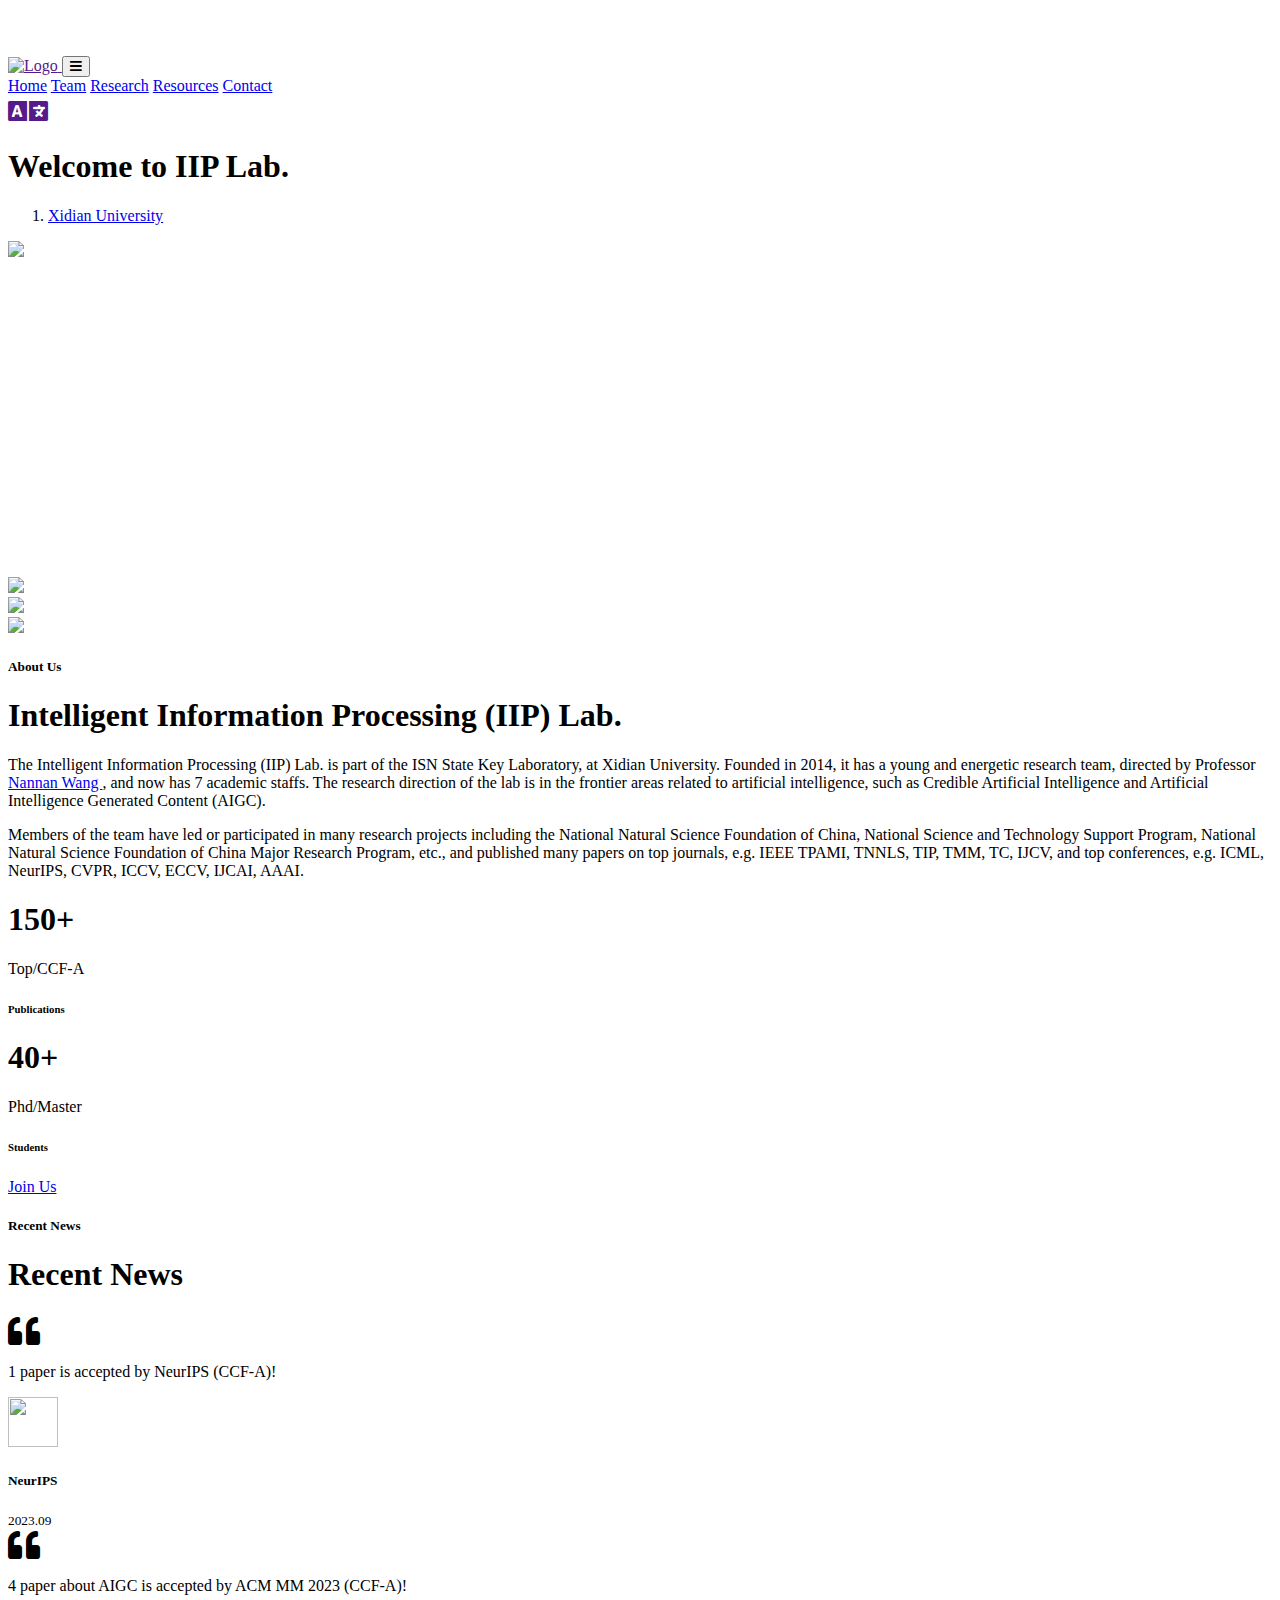
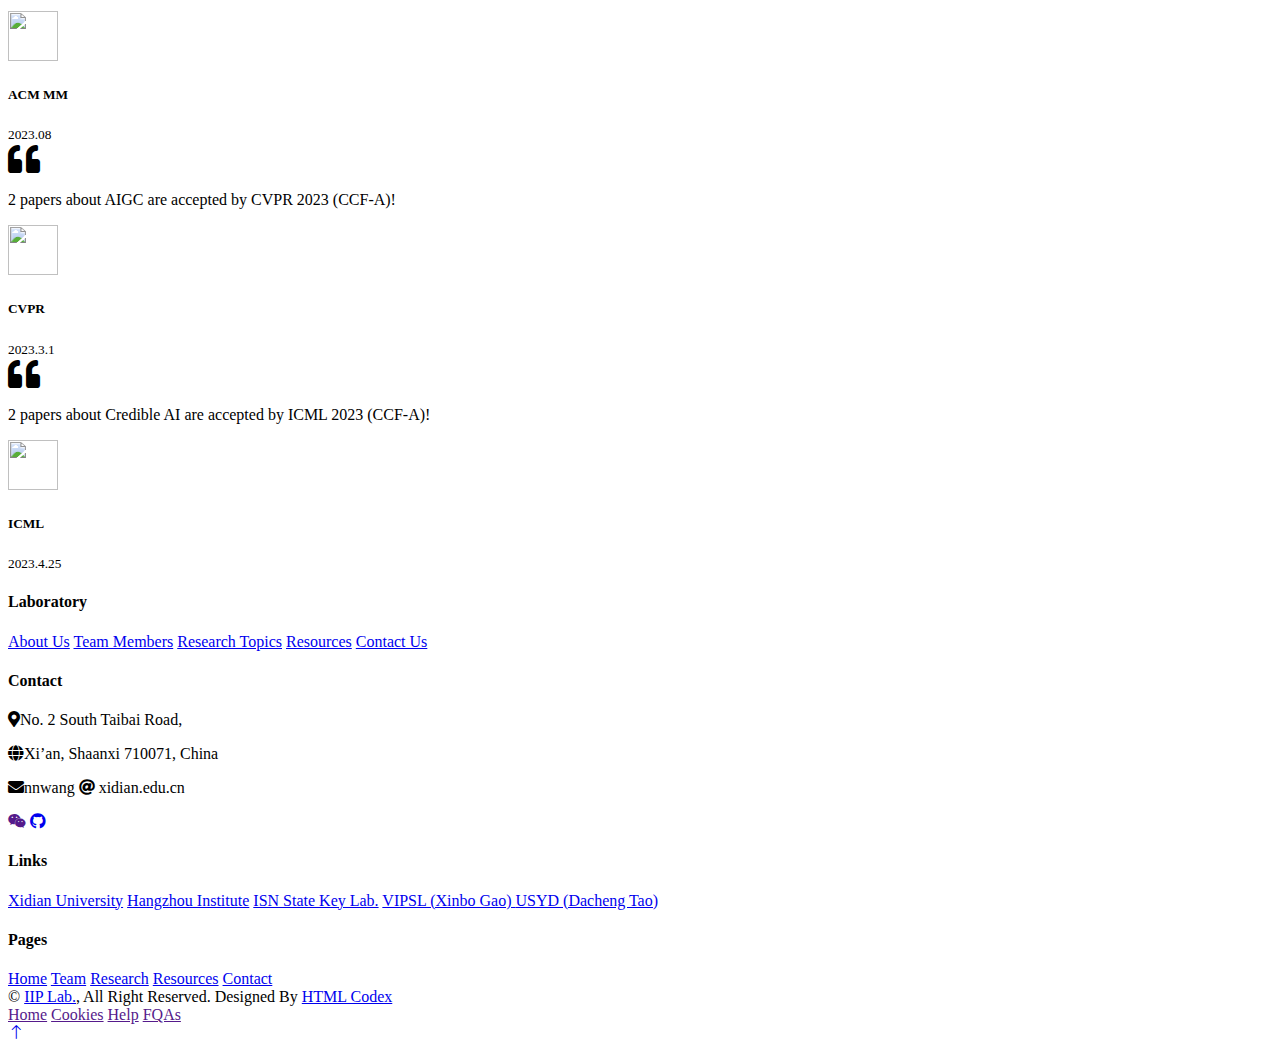
==== commit e42ff820: "Update index.html" ====
--- a/index.html
+++ b/index.html
@@ -3,7 +3,7 @@
 
 <head>
     <meta charset="utf-8">
-    <title>IIP-XDU</title>
+    <title>IIP Lab.</title>
     <meta content="width=device-width, initial-scale=1.0" name="viewport">
     <meta content="" name="keywords">
     <meta content="" name="description">
@@ -48,7 +48,7 @@
             <nav class="navbar navbar-expand-lg navbar-dark bg-dark px-4 px-lg-5 py-3 py-lg-0">
                 <a href="" class="navbar-brand p-0">
                     <!-- <h1 class="text-primary m-0"><i class="fa fa-utensils me-3"></i>IIP-XDU</h1> -->
-                    <img src="img/iip_white.png" alt="Logo">
+                    <img src="img/iip_white2.png" alt="Logo">
                 </a>
                 <button class="navbar-toggler" type="button" data-bs-toggle="collapse" data-bs-target="#navbarCollapse">
                     <span class="fa fa-bars"></span>
@@ -57,8 +57,9 @@
                     <div class="navbar-nav ms-auto py-0 pe-4">
                         <a href="index.html" class="nav-item nav-link active">Home</a>
                         <a href="team.html" class="nav-item nav-link">Team</a>
-                        <a href="service.html" class="nav-item nav-link">Research</a>
-                        <a href="menu.html" class="nav-item nav-link">Resources</a>
+                        <a href="research.html" class="nav-item nav-link">Research</a>
+                        <a href="resources.html" class="nav-item nav-link">Resources</a>
+                        <!--
                         <div class="nav-item dropdown">
                             <a href="#" class="nav-link dropdown-toggle" data-bs-toggle="dropdown">Projects</a>
                             <div class="dropdown-menu m-0">
@@ -67,24 +68,23 @@
                                 <a href="testimonial.html" class="dropdown-item">HIT</a>
                             </div>
                         </div>
+                      -->
                         <a href="contact.html" class="nav-item nav-link">Contact</a>
                     </div>
-                    <a href="" class="nav-item nav-link"><i class="fa fa-3x fa-language text-primary "></i></a>
+                    <a href="" class="nav-item nav-link"><i class="fa fa-2x fa-language text-primary "></i></a>
                 </div>
             </nav>
-
 
             <div class="container-xxl py-5 bg-dark hero-header mb-5">
                 <div class="container text-center my-5 pt-5 pb-4">
                     <h1 class="display-3 text-white mb-3 animated slideInDown">Welcome to IIP Lab.</h1>
                     <nav aria-label="breadcrumb">
                         <ol class="breadcrumb justify-content-center text-uppercase">
-                            <li class="breadcrumb-item"><a href="#">Xidian University</a></li>
+                            <li class="breadcrumb-item"><a href="https://www.xidian.edu.cn/" target="_blank">Xidian University</a></li>
                         </ol>
                     </nav>
                 </div>
             </div>
-
           <!--
             <div class="container-xxl py-5 bg-dark hero-header mb-5">
 
@@ -104,56 +104,6 @@
           -->
         </div>
         <!-- Navbar & Hero End -->
-
-
-        <!-- Service Start -->
-        <div class="container-xxl py-5">
-            <div class="container">
-                <div class="text-center">
-                    <h5 class="section-title ff-secondary text-center text-primary fw-normal">Research Interests</h5>
-                    <h1 class="mb-5">Research Interests</h1>
-                </div>
-                <div class="row g-4">
-                    <div class="col-lg-3 col-sm-6 wow fadeInUp" data-wow-delay="0.1s">
-                        <div class="service-item rounded pt-3">
-                            <div class="p-4">
-                                <i class="fa fa-3x fa-shield-alt text-primary mb-4"></i>
-                                <h5>XAI</h5>
-                                <p>Explainable Artifical Intelligence (XAI)</p>
-                            </div>
-                        </div>
-                    </div>
-                    <div class="col-lg-3 col-sm-6 wow fadeInUp" data-wow-delay="0.3s">
-                        <div class="service-item rounded pt-3">
-                            <div class="p-4">
-                                <i class="fa fa-3x fa-palette text-primary mb-4"></i>
-                                <h5>AIGC</h5>
-                                <p>Artifical Intelligence Generated Content</p>
-                            </div>
-                        </div>
-                    </div>
-                    <div class="col-lg-3 col-sm-6 wow fadeInUp" data-wow-delay="0.5s">
-                        <div class="service-item rounded pt-3">
-                            <div class="p-4">
-                                <i class="fa fa-3x fa-id-card text-primary mb-4"></i>
-                                <h5>AI+Security</h5>
-                                <p>Pedestrian reidentification in social security.</p>
-                            </div>
-                        </div>
-                    </div>
-                    <div class="col-lg-3 col-sm-6 wow fadeInUp" data-wow-delay="0.7s">
-                        <div class="service-item rounded pt-3">
-                            <div class="p-4">
-                                <i class="fa fa-3x fa-stethoscope text-primary mb-4"></i>
-                                <h5>AI+Medicine</h5>
-                                <p>Applying AI techniques to medicine, e.g. diagnosis.</p>
-                            </div>
-                        </div>
-                    </div>
-                </div>
-            </div>
-        </div>
-        <!-- Service End -->
 
 
         <!-- About Start -->
@@ -163,546 +113,56 @@
                     <div class="col-lg-4">
                         <div class="row g-3">
                             <div class="col-4 text-start">
-                                <img class="img-fluid rounded w-100 wow zoomIn" data-wow-delay="0.1s" src="img/about0.jpg">
+                                <img class="img-fluid rounded w-100 wow zoomIn" data-wow-delay="0.1s" src="img/team0.jpg">
                             </div>
                             <div class="col-6 text-start">
-                                <img class="img-fluid rounded w-75 wow zoomIn" data-wow-delay="0.3s" src="img/about0.jpg" style="margin-top: 25%;">
+                                <img class="img-fluid rounded w-75 wow zoomIn" data-wow-delay="0.3s" src="img/team0.jpg" style="margin-top: 25%;">
                             </div>
                             <div class="col-6 text-end">
-                                <img class="img-fluid rounded w-75 wow zoomIn" data-wow-delay="0.5s" src="img/about0.jpg">
+                                <img class="img-fluid rounded w-75 wow zoomIn" data-wow-delay="0.5s" src="img/team0.jpg">
                             </div>
                             <div class="col-6 text-end">
-                                <img class="img-fluid rounded w-100 wow zoomIn" data-wow-delay="0.7s" src="img/about0.jpg">
+                                <img class="img-fluid rounded w-100 wow zoomIn" data-wow-delay="0.7s" src="img/team0.jpg">
                             </div>
                         </div>
                     </div>
                     <div class="col-lg-8">
                         <h5 class="section-title ff-secondary text-start text-primary fw-normal">About Us</h5>
                         <h1 class="mb-4">Intelligent Information Processing (IIP) Lab.</h1>
-                        <p class="mb-4">Tempor erat elitr rebum at clita. Diam dolor diam ipsum sit. Aliqu diam amet diam et eos erat ipsum et lorem et sit, sed stet lorem sit.</p>
-                        <p class="mb-4">Tempor erat elitr rebum at clita. Diam dolor diam ipsum sit. Aliqu diam amet diam et eos. Clita erat ipsum et lorem et sit, sed stet lorem sit clita duo justo magna dolore erat amet</p>
+                        <p class="mb-4">The Intelligent Information Processing (IIP) Lab. is part of the ISN State Key Laboratory, at Xidian University.
+                          Founded in 2014, it has a young and energetic research team, directed by Professor <a href="team-wnn.html"> Nannan Wang </a>, and now has 7 academic staffs.
+                          The research direction of the lab is in the frontier areas related to artificial intelligence, such as
+                          Credible Artificial Intelligence and Artificial Intelligence Generated Content (AIGC).</p>
+                      <p class="mb-4"> Members of the team have led or participated in many research projects including the National Natural Science Foundation of China,
+                         National Science and Technology Support Program, National Natural Science Foundation of China Major Research Program, etc.,
+                         and published many papers on top journals, e.g. IEEE TPAMI, TNNLS, TIP, TMM, TC, IJCV, and top conferences, e.g. ICML, NeurIPS, CVPR, ICCV, ECCV, IJCAI, AAAI.
+                         </p>
                         <div class="row g-4 mb-4">
                             <div class="col-sm-6">
                                 <div class="d-flex align-items-center border-start border-5 border-primary px-3">
-                                    <h1 class="flex-shrink-0 display-5 text-primary mb-0" data-toggle="counter-up">15</h1>
+                                    <h1 class="flex-shrink-0 display-5 text-primary mb-0" data-toggle="counter-up">150+</h1>
                                     <div class="ps-4">
-                                        <p class="mb-0">Years of</p>
-                                        <h6 class="text-uppercase mb-0">Experience</h6>
+                                        <p class="mb-0">Top/CCF-A</p>
+                                        <h6 class="text-uppercase mb-0">Publications</h6>
                                     </div>
                                 </div>
                             </div>
                             <div class="col-sm-6">
                                 <div class="d-flex align-items-center border-start border-5 border-primary px-3">
-                                    <h1 class="flex-shrink-0 display-5 text-primary mb-0" data-toggle="counter-up">50</h1>
+                                    <h1 class="flex-shrink-0 display-5 text-primary mb-0" data-toggle="counter-up">40+</h1>
                                     <div class="ps-4">
-                                        <p class="mb-0">Popular</p>
-                                        <h6 class="text-uppercase mb-0">Master Chefs</h6>
+                                        <p class="mb-0">Phd/Master</p>
+                                        <h6 class="text-uppercase mb-0">Students</h6>
                                     </div>
                                 </div>
                             </div>
                         </div>
-                        <a class="btn btn-primary py-3 px-5 mt-2" href="">Read More</a>
+                        <a class="btn btn-primary py-3 px-5 mt-2" href="contact.html">Join Us</a>
                     </div>
                 </div>
             </div>
         </div>
         <!-- About End -->
-
-
-        <!-- Menu Start
-        <div class="container-xxl py-5">
-            <div class="container">
-                <div class="text-center wow fadeInUp" data-wow-delay="0.1s">
-                    <h5 class="section-title ff-secondary text-center text-primary fw-normal">Food Menu</h5>
-                    <h1 class="mb-5">Most Popular Items</h1>
-                </div>
-                <div class="tab-class text-center wow fadeInUp" data-wow-delay="0.1s">
-                    <ul class="nav nav-pills d-inline-flex justify-content-center border-bottom mb-5">
-                        <li class="nav-item">
-                            <a class="d-flex align-items-center text-start mx-3 ms-0 pb-3 active" data-bs-toggle="pill" href="#tab-1">
-                                <i class="fa fa-coffee fa-2x text-primary"></i>
-                                <div class="ps-3">
-                                    <small class="text-body">Popular</small>
-                                    <h6 class="mt-n1 mb-0">Breakfast</h6>
-                                </div>
-                            </a>
-                        </li>
-                        <li class="nav-item">
-                            <a class="d-flex align-items-center text-start mx-3 pb-3" data-bs-toggle="pill" href="#tab-2">
-                                <i class="fa fa-hamburger fa-2x text-primary"></i>
-                                <div class="ps-3">
-                                    <small class="text-body">Special</small>
-                                    <h6 class="mt-n1 mb-0">Launch</h6>
-                                </div>
-                            </a>
-                        </li>
-                        <li class="nav-item">
-                            <a class="d-flex align-items-center text-start mx-3 me-0 pb-3" data-bs-toggle="pill" href="#tab-3">
-                                <i class="fa fa-utensils fa-2x text-primary"></i>
-                                <div class="ps-3">
-                                    <small class="text-body">Lovely</small>
-                                    <h6 class="mt-n1 mb-0">Dinner</h6>
-                                </div>
-                            </a>
-                        </li>
-                    </ul>
-                    <div class="tab-content">
-                        <div id="tab-1" class="tab-pane fade show p-0 active">
-                            <div class="row g-4">
-                                <div class="col-lg-6">
-                                    <div class="d-flex align-items-center">
-                                        <img class="flex-shrink-0 img-fluid rounded" src="img/menu-1.jpg" alt="" style="width: 80px;">
-                                        <div class="w-100 d-flex flex-column text-start ps-4">
-                                            <h5 class="d-flex justify-content-between border-bottom pb-2">
-                                                <span>Chicken Burger</span>
-                                                <span class="text-primary">$115</span>
-                                            </h5>
-                                            <small class="fst-italic">Ipsum ipsum clita erat amet dolor justo diam</small>
-                                        </div>
-                                    </div>
-                                </div>
-                                <div class="col-lg-6">
-                                    <div class="d-flex align-items-center">
-                                        <img class="flex-shrink-0 img-fluid rounded" src="img/menu-2.jpg" alt="" style="width: 80px;">
-                                        <div class="w-100 d-flex flex-column text-start ps-4">
-                                            <h5 class="d-flex justify-content-between border-bottom pb-2">
-                                                <span>Chicken Burger</span>
-                                                <span class="text-primary">$115</span>
-                                            </h5>
-                                            <small class="fst-italic">Ipsum ipsum clita erat amet dolor justo diam</small>
-                                        </div>
-                                    </div>
-                                </div>
-                                <div class="col-lg-6">
-                                    <div class="d-flex align-items-center">
-                                        <img class="flex-shrink-0 img-fluid rounded" src="img/menu-3.jpg" alt="" style="width: 80px;">
-                                        <div class="w-100 d-flex flex-column text-start ps-4">
-                                            <h5 class="d-flex justify-content-between border-bottom pb-2">
-                                                <span>Chicken Burger</span>
-                                                <span class="text-primary">$115</span>
-                                            </h5>
-                                            <small class="fst-italic">Ipsum ipsum clita erat amet dolor justo diam</small>
-                                        </div>
-                                    </div>
-                                </div>
-                                <div class="col-lg-6">
-                                    <div class="d-flex align-items-center">
-                                        <img class="flex-shrink-0 img-fluid rounded" src="img/menu-4.jpg" alt="" style="width: 80px;">
-                                        <div class="w-100 d-flex flex-column text-start ps-4">
-                                            <h5 class="d-flex justify-content-between border-bottom pb-2">
-                                                <span>Chicken Burger</span>
-                                                <span class="text-primary">$115</span>
-                                            </h5>
-                                            <small class="fst-italic">Ipsum ipsum clita erat amet dolor justo diam</small>
-                                        </div>
-                                    </div>
-                                </div>
-                                <div class="col-lg-6">
-                                    <div class="d-flex align-items-center">
-                                        <img class="flex-shrink-0 img-fluid rounded" src="img/menu-5.jpg" alt="" style="width: 80px;">
-                                        <div class="w-100 d-flex flex-column text-start ps-4">
-                                            <h5 class="d-flex justify-content-between border-bottom pb-2">
-                                                <span>Chicken Burger</span>
-                                                <span class="text-primary">$115</span>
-                                            </h5>
-                                            <small class="fst-italic">Ipsum ipsum clita erat amet dolor justo diam</small>
-                                        </div>
-                                    </div>
-                                </div>
-                                <div class="col-lg-6">
-                                    <div class="d-flex align-items-center">
-                                        <img class="flex-shrink-0 img-fluid rounded" src="img/menu-6.jpg" alt="" style="width: 80px;">
-                                        <div class="w-100 d-flex flex-column text-start ps-4">
-                                            <h5 class="d-flex justify-content-between border-bottom pb-2">
-                                                <span>Chicken Burger</span>
-                                                <span class="text-primary">$115</span>
-                                            </h5>
-                                            <small class="fst-italic">Ipsum ipsum clita erat amet dolor justo diam</small>
-                                        </div>
-                                    </div>
-                                </div>
-                                <div class="col-lg-6">
-                                    <div class="d-flex align-items-center">
-                                        <img class="flex-shrink-0 img-fluid rounded" src="img/menu-7.jpg" alt="" style="width: 80px;">
-                                        <div class="w-100 d-flex flex-column text-start ps-4">
-                                            <h5 class="d-flex justify-content-between border-bottom pb-2">
-                                                <span>Chicken Burger</span>
-                                                <span class="text-primary">$115</span>
-                                            </h5>
-                                            <small class="fst-italic">Ipsum ipsum clita erat amet dolor justo diam</small>
-                                        </div>
-                                    </div>
-                                </div>
-                                <div class="col-lg-6">
-                                    <div class="d-flex align-items-center">
-                                        <img class="flex-shrink-0 img-fluid rounded" src="img/menu-8.jpg" alt="" style="width: 80px;">
-                                        <div class="w-100 d-flex flex-column text-start ps-4">
-                                            <h5 class="d-flex justify-content-between border-bottom pb-2">
-                                                <span>Chicken Burger</span>
-                                                <span class="text-primary">$115</span>
-                                            </h5>
-                                            <small class="fst-italic">Ipsum ipsum clita erat amet dolor justo diam</small>
-                                        </div>
-                                    </div>
-                                </div>
-                            </div>
-                        </div>
-                        <div id="tab-2" class="tab-pane fade show p-0">
-                            <div class="row g-4">
-                                <div class="col-lg-6">
-                                    <div class="d-flex align-items-center">
-                                        <img class="flex-shrink-0 img-fluid rounded" src="img/menu-1.jpg" alt="" style="width: 80px;">
-                                        <div class="w-100 d-flex flex-column text-start ps-4">
-                                            <h5 class="d-flex justify-content-between border-bottom pb-2">
-                                                <span>Chicken Burger</span>
-                                                <span class="text-primary">$115</span>
-                                            </h5>
-                                            <small class="fst-italic">Ipsum ipsum clita erat amet dolor justo diam</small>
-                                        </div>
-                                    </div>
-                                </div>
-                                <div class="col-lg-6">
-                                    <div class="d-flex align-items-center">
-                                        <img class="flex-shrink-0 img-fluid rounded" src="img/menu-2.jpg" alt="" style="width: 80px;">
-                                        <div class="w-100 d-flex flex-column text-start ps-4">
-                                            <h5 class="d-flex justify-content-between border-bottom pb-2">
-                                                <span>Chicken Burger</span>
-                                                <span class="text-primary">$115</span>
-                                            </h5>
-                                            <small class="fst-italic">Ipsum ipsum clita erat amet dolor justo diam</small>
-                                        </div>
-                                    </div>
-                                </div>
-                                <div class="col-lg-6">
-                                    <div class="d-flex align-items-center">
-                                        <img class="flex-shrink-0 img-fluid rounded" src="img/menu-3.jpg" alt="" style="width: 80px;">
-                                        <div class="w-100 d-flex flex-column text-start ps-4">
-                                            <h5 class="d-flex justify-content-between border-bottom pb-2">
-                                                <span>Chicken Burger</span>
-                                                <span class="text-primary">$115</span>
-                                            </h5>
-                                            <small class="fst-italic">Ipsum ipsum clita erat amet dolor justo diam</small>
-                                        </div>
-                                    </div>
-                                </div>
-                                <div class="col-lg-6">
-                                    <div class="d-flex align-items-center">
-                                        <img class="flex-shrink-0 img-fluid rounded" src="img/menu-4.jpg" alt="" style="width: 80px;">
-                                        <div class="w-100 d-flex flex-column text-start ps-4">
-                                            <h5 class="d-flex justify-content-between border-bottom pb-2">
-                                                <span>Chicken Burger</span>
-                                                <span class="text-primary">$115</span>
-                                            </h5>
-                                            <small class="fst-italic">Ipsum ipsum clita erat amet dolor justo diam</small>
-                                        </div>
-                                    </div>
-                                </div>
-                                <div class="col-lg-6">
-                                    <div class="d-flex align-items-center">
-                                        <img class="flex-shrink-0 img-fluid rounded" src="img/menu-5.jpg" alt="" style="width: 80px;">
-                                        <div class="w-100 d-flex flex-column text-start ps-4">
-                                            <h5 class="d-flex justify-content-between border-bottom pb-2">
-                                                <span>Chicken Burger</span>
-                                                <span class="text-primary">$115</span>
-                                            </h5>
-                                            <small class="fst-italic">Ipsum ipsum clita erat amet dolor justo diam</small>
-                                        </div>
-                                    </div>
-                                </div>
-                                <div class="col-lg-6">
-                                    <div class="d-flex align-items-center">
-                                        <img class="flex-shrink-0 img-fluid rounded" src="img/menu-6.jpg" alt="" style="width: 80px;">
-                                        <div class="w-100 d-flex flex-column text-start ps-4">
-                                            <h5 class="d-flex justify-content-between border-bottom pb-2">
-                                                <span>Chicken Burger</span>
-                                                <span class="text-primary">$115</span>
-                                            </h5>
-                                            <small class="fst-italic">Ipsum ipsum clita erat amet dolor justo diam</small>
-                                        </div>
-                                    </div>
-                                </div>
-                                <div class="col-lg-6">
-                                    <div class="d-flex align-items-center">
-                                        <img class="flex-shrink-0 img-fluid rounded" src="img/menu-7.jpg" alt="" style="width: 80px;">
-                                        <div class="w-100 d-flex flex-column text-start ps-4">
-                                            <h5 class="d-flex justify-content-between border-bottom pb-2">
-                                                <span>Chicken Burger</span>
-                                                <span class="text-primary">$115</span>
-                                            </h5>
-                                            <small class="fst-italic">Ipsum ipsum clita erat amet dolor justo diam</small>
-                                        </div>
-                                    </div>
-                                </div>
-                                <div class="col-lg-6">
-                                    <div class="d-flex align-items-center">
-                                        <img class="flex-shrink-0 img-fluid rounded" src="img/menu-8.jpg" alt="" style="width: 80px;">
-                                        <div class="w-100 d-flex flex-column text-start ps-4">
-                                            <h5 class="d-flex justify-content-between border-bottom pb-2">
-                                                <span>Chicken Burger</span>
-                                                <span class="text-primary">$115</span>
-                                            </h5>
-                                            <small class="fst-italic">Ipsum ipsum clita erat amet dolor justo diam</small>
-                                        </div>
-                                    </div>
-                                </div>
-                            </div>
-                        </div>
-                        <div id="tab-3" class="tab-pane fade show p-0">
-                            <div class="row g-4">
-                                <div class="col-lg-6">
-                                    <div class="d-flex align-items-center">
-                                        <img class="flex-shrink-0 img-fluid rounded" src="img/menu-1.jpg" alt="" style="width: 80px;">
-                                        <div class="w-100 d-flex flex-column text-start ps-4">
-                                            <h5 class="d-flex justify-content-between border-bottom pb-2">
-                                                <span>Chicken Burger</span>
-                                                <span class="text-primary">$115</span>
-                                            </h5>
-                                            <small class="fst-italic">Ipsum ipsum clita erat amet dolor justo diam</small>
-                                        </div>
-                                    </div>
-                                </div>
-                                <div class="col-lg-6">
-                                    <div class="d-flex align-items-center">
-                                        <img class="flex-shrink-0 img-fluid rounded" src="img/menu-2.jpg" alt="" style="width: 80px;">
-                                        <div class="w-100 d-flex flex-column text-start ps-4">
-                                            <h5 class="d-flex justify-content-between border-bottom pb-2">
-                                                <span>Chicken Burger</span>
-                                                <span class="text-primary">$115</span>
-                                            </h5>
-                                            <small class="fst-italic">Ipsum ipsum clita erat amet dolor justo diam</small>
-                                        </div>
-                                    </div>
-                                </div>
-                                <div class="col-lg-6">
-                                    <div class="d-flex align-items-center">
-                                        <img class="flex-shrink-0 img-fluid rounded" src="img/menu-3.jpg" alt="" style="width: 80px;">
-                                        <div class="w-100 d-flex flex-column text-start ps-4">
-                                            <h5 class="d-flex justify-content-between border-bottom pb-2">
-                                                <span>Chicken Burger</span>
-                                                <span class="text-primary">$115</span>
-                                            </h5>
-                                            <small class="fst-italic">Ipsum ipsum clita erat amet dolor justo diam</small>
-                                        </div>
-                                    </div>
-                                </div>
-                                <div class="col-lg-6">
-                                    <div class="d-flex align-items-center">
-                                        <img class="flex-shrink-0 img-fluid rounded" src="img/menu-4.jpg" alt="" style="width: 80px;">
-                                        <div class="w-100 d-flex flex-column text-start ps-4">
-                                            <h5 class="d-flex justify-content-between border-bottom pb-2">
-                                                <span>Chicken Burger</span>
-                                                <span class="text-primary">$115</span>
-                                            </h5>
-                                            <small class="fst-italic">Ipsum ipsum clita erat amet dolor justo diam</small>
-                                        </div>
-                                    </div>
-                                </div>
-                                <div class="col-lg-6">
-                                    <div class="d-flex align-items-center">
-                                        <img class="flex-shrink-0 img-fluid rounded" src="img/menu-5.jpg" alt="" style="width: 80px;">
-                                        <div class="w-100 d-flex flex-column text-start ps-4">
-                                            <h5 class="d-flex justify-content-between border-bottom pb-2">
-                                                <span>Chicken Burger</span>
-                                                <span class="text-primary">$115</span>
-                                            </h5>
-                                            <small class="fst-italic">Ipsum ipsum clita erat amet dolor justo diam</small>
-                                        </div>
-                                    </div>
-                                </div>
-                                <div class="col-lg-6">
-                                    <div class="d-flex align-items-center">
-                                        <img class="flex-shrink-0 img-fluid rounded" src="img/menu-6.jpg" alt="" style="width: 80px;">
-                                        <div class="w-100 d-flex flex-column text-start ps-4">
-                                            <h5 class="d-flex justify-content-between border-bottom pb-2">
-                                                <span>Chicken Burger</span>
-                                                <span class="text-primary">$115</span>
-                                            </h5>
-                                            <small class="fst-italic">Ipsum ipsum clita erat amet dolor justo diam</small>
-                                        </div>
-                                    </div>
-                                </div>
-                                <div class="col-lg-6">
-                                    <div class="d-flex align-items-center">
-                                        <img class="flex-shrink-0 img-fluid rounded" src="img/menu-7.jpg" alt="" style="width: 80px;">
-                                        <div class="w-100 d-flex flex-column text-start ps-4">
-                                            <h5 class="d-flex justify-content-between border-bottom pb-2">
-                                                <span>Chicken Burger</span>
-                                                <span class="text-primary">$115</span>
-                                            </h5>
-                                            <small class="fst-italic">Ipsum ipsum clita erat amet dolor justo diam</small>
-                                        </div>
-                                    </div>
-                                </div>
-                                <div class="col-lg-6">
-                                    <div class="d-flex align-items-center">
-                                        <img class="flex-shrink-0 img-fluid rounded" src="img/menu-8.jpg" alt="" style="width: 80px;">
-                                        <div class="w-100 d-flex flex-column text-start ps-4">
-                                            <h5 class="d-flex justify-content-between border-bottom pb-2">
-                                                <span>Chicken Burger</span>
-                                                <span class="text-primary">$115</span>
-                                            </h5>
-                                            <small class="fst-italic">Ipsum ipsum clita erat amet dolor justo diam</small>
-                                        </div>
-                                    </div>
-                                </div>
-                            </div>
-                        </div>
-                    </div>
-                </div>
-            </div>
-        </div>
-         Menu End -->
-
-
-        <!-- Reservation Start
-        <div class="container-xxl py-5 px-0 wow fadeInUp" data-wow-delay="0.1s">
-            <div class="row g-0">
-                <div class="col-md-6">
-                    <div class="video">
-                        <button type="button" class="btn-play" data-bs-toggle="modal" data-src="https://www.youtube.com/embed/DWRcNpR6Kdc" data-bs-target="#videoModal">
-                            <span></span>
-                        </button>
-                    </div>
-                </div>
-                <div class="col-md-6 bg-dark d-flex align-items-center">
-                    <div class="p-5 wow fadeInUp" data-wow-delay="0.2s">
-                        <h5 class="section-title ff-secondary text-start text-primary fw-normal">Reservation</h5>
-                        <h1 class="text-white mb-4">Book A Table Online</h1>
-                        <form>
-                            <div class="row g-3">
-                                <div class="col-md-6">
-                                    <div class="form-floating">
-                                        <input type="text" class="form-control" id="name" placeholder="Your Name">
-                                        <label for="name">Your Name</label>
-                                    </div>
-                                </div>
-                                <div class="col-md-6">
-                                    <div class="form-floating">
-                                        <input type="email" class="form-control" id="email" placeholder="Your Email">
-                                        <label for="email">Your Email</label>
-                                    </div>
-                                </div>
-                                <div class="col-md-6">
-                                    <div class="form-floating date" id="date3" data-target-input="nearest">
-                                        <input type="text" class="form-control datetimepicker-input" id="datetime" placeholder="Date & Time" data-target="#date3" data-toggle="datetimepicker" />
-                                        <label for="datetime">Date & Time</label>
-                                    </div>
-                                </div>
-                                <div class="col-md-6">
-                                    <div class="form-floating">
-                                        <select class="form-select" id="select1">
-                                          <option value="1">People 1</option>
-                                          <option value="2">People 2</option>
-                                          <option value="3">People 3</option>
-                                        </select>
-                                        <label for="select1">No Of People</label>
-                                      </div>
-                                </div>
-                                <div class="col-12">
-                                    <div class="form-floating">
-                                        <textarea class="form-control" placeholder="Special Request" id="message" style="height: 100px"></textarea>
-                                        <label for="message">Special Request</label>
-                                    </div>
-                                </div>
-                                <div class="col-12">
-                                    <button class="btn btn-primary w-100 py-3" type="submit">Book Now</button>
-                                </div>
-                            </div>
-                        </form>
-                    </div>
-                </div>
-            </div>
-        </div>
-
-        <div class="modal fade" id="videoModal" tabindex="-1" aria-labelledby="exampleModalLabel" aria-hidden="true">
-            <div class="modal-dialog">
-                <div class="modal-content rounded-0">
-                    <div class="modal-header">
-                        <h5 class="modal-title" id="exampleModalLabel">Youtube Video</h5>
-                        <button type="button" class="btn-close" data-bs-dismiss="modal" aria-label="Close"></button>
-                    </div>
-                    <div class="modal-body">
-                        16:9 aspect ratio
-                        <div class="ratio ratio-16x9">
-                            <iframe class="embed-responsive-item" src="" id="video" allowfullscreen allowscriptaccess="always"
-                                allow="autoplay"></iframe>
-                        </div>
-                    </div>
-                </div>
-            </div>
-        </div>
-        Reservation Start -->
-
-
-        <!-- Team Start
-        <div class="container-xxl pt-5 pb-3">
-            <div class="container">
-                <div class="text-center wow fadeInUp" data-wow-delay="0.1s">
-                    <h5 class="section-title ff-secondary text-center text-primary fw-normal">Team Members</h5>
-                    <h1 class="mb-5">Our Master Chefs</h1>
-                </div>
-                <div class="row g-4">
-                    <div class="col-lg-3 col-md-6 wow fadeInUp" data-wow-delay="0.1s">
-                        <div class="team-item text-center rounded overflow-hidden">
-                            <div class="rounded-circle overflow-hidden m-4">
-                                <img class="img-fluid" src="img/team-1.jpg" alt="">
-                            </div>
-                            <h5 class="mb-0">Full Name</h5>
-                            <small>Designation</small>
-                            <div class="d-flex justify-content-center mt-3">
-                                <a class="btn btn-square btn-primary mx-1" href=""><i class="fab fa-facebook-f"></i></a>
-                                <a class="btn btn-square btn-primary mx-1" href=""><i class="fab fa-twitter"></i></a>
-                                <a class="btn btn-square btn-primary mx-1" href=""><i class="fab fa-instagram"></i></a>
-                            </div>
-                        </div>
-                    </div>
-                    <div class="col-lg-3 col-md-6 wow fadeInUp" data-wow-delay="0.3s">
-                        <div class="team-item text-center rounded overflow-hidden">
-                            <div class="rounded-circle overflow-hidden m-4">
-                                <img class="img-fluid" src="img/team-2.jpg" alt="">
-                            </div>
-                            <h5 class="mb-0">Full Name</h5>
-                            <small>Designation</small>
-                            <div class="d-flex justify-content-center mt-3">
-                                <a class="btn btn-square btn-primary mx-1" href=""><i class="fab fa-facebook-f"></i></a>
-                                <a class="btn btn-square btn-primary mx-1" href=""><i class="fab fa-twitter"></i></a>
-                                <a class="btn btn-square btn-primary mx-1" href=""><i class="fab fa-instagram"></i></a>
-                            </div>
-                        </div>
-                    </div>
-                    <div class="col-lg-3 col-md-6 wow fadeInUp" data-wow-delay="0.5s">
-                        <div class="team-item text-center rounded overflow-hidden">
-                            <div class="rounded-circle overflow-hidden m-4">
-                                <img class="img-fluid" src="img/team-3.jpg" alt="">
-                            </div>
-                            <h5 class="mb-0">Full Name</h5>
-                            <small>Designation</small>
-                            <div class="d-flex justify-content-center mt-3">
-                                <a class="btn btn-square btn-primary mx-1" href=""><i class="fab fa-facebook-f"></i></a>
-                                <a class="btn btn-square btn-primary mx-1" href=""><i class="fab fa-twitter"></i></a>
-                                <a class="btn btn-square btn-primary mx-1" href=""><i class="fab fa-instagram"></i></a>
-                            </div>
-                        </div>
-                    </div>
-                    <div class="col-lg-3 col-md-6 wow fadeInUp" data-wow-delay="0.7s">
-                        <div class="team-item text-center rounded overflow-hidden">
-                            <div class="rounded-circle overflow-hidden m-4">
-                                <img class="img-fluid" src="img/team-4.jpg" alt="">
-                            </div>
-                            <h5 class="mb-0">Full Name</h5>
-                            <small>Designation</small>
-                            <div class="d-flex justify-content-center mt-3">
-                                <a class="btn btn-square btn-primary mx-1" href=""><i class="fab fa-facebook-f"></i></a>
-                                <a class="btn btn-square btn-primary mx-1" href=""><i class="fab fa-twitter"></i></a>
-                                <a class="btn btn-square btn-primary mx-1" href=""><i class="fab fa-instagram"></i></a>
-                            </div>
-                        </div>
-                    </div>
-                </div>
-            </div>
-        </div>
-        Team End -->
-
 
         <!-- Testimonial Start -->
         <div class="container-xxl py-5 wow fadeInUp" data-wow-delay="0.1s">
@@ -711,51 +171,57 @@
                     <h5 class="section-title ff-secondary text-center text-primary fw-normal">Recent News</h5>
                     <h1 class="mb-5">Recent News</h1>
                 </div>
+
                 <div class="owl-carousel testimonial-carousel">
+			
                     <div class="testimonial-item bg-transparent border rounded p-4">
                         <i class="fa fa-quote-left fa-2x text-primary mb-3"></i>
-                        <p>Dolor et eos labore, stet justo sed est sed. Diam sed sed dolor stet amet eirmod eos labore diam</p>
+                        <p>1 paper is accepted by NeurIPS (CCF-A)!</p>
                         <div class="d-flex align-items-center">
-                            <img class="img-fluid flex-shrink-0 rounded-circle" src="img/testimonial-1.jpg" style="width: 50px; height: 50px;">
+                            <img class="img-fluid flex-shrink-0 rounded-circle" src="img/bird.jpg" style="width: 50px; height: 50px;">
                             <div class="ps-3">
-                                <h5 class="mb-1">Client Name</h5>
-                                <small>Profession</small>
-                            </div>
-                        </div>
-                    </div>
+                                <h5 class="mb-1">NeurIPS</h5>
+                                <small>2023.09</small>
+                            </div>
+                        </div>
+                    </div>
+			
                     <div class="testimonial-item bg-transparent border rounded p-4">
                         <i class="fa fa-quote-left fa-2x text-primary mb-3"></i>
-                        <p>Dolor et eos labore, stet justo sed est sed. Diam sed sed dolor stet amet eirmod eos labore diam</p>
+                        <p>4 paper about AIGC is accepted by ACM MM 2023 (CCF-A)!</p>
                         <div class="d-flex align-items-center">
-                            <img class="img-fluid flex-shrink-0 rounded-circle" src="img/testimonial-2.jpg" style="width: 50px; height: 50px;">
+                            <img class="img-fluid flex-shrink-0 rounded-circle" src="img/bird.jpg" style="width: 50px; height: 50px;">
                             <div class="ps-3">
-                                <h5 class="mb-1">Client Name</h5>
-                                <small>Profession</small>
-                            </div>
-                        </div>
-                    </div>
+                                <h5 class="mb-1">ACM MM</h5>
+                                <small>2023.08</small>
+                            </div>
+                        </div>
+                    </div>
+			
                     <div class="testimonial-item bg-transparent border rounded p-4">
                         <i class="fa fa-quote-left fa-2x text-primary mb-3"></i>
-                        <p>Dolor et eos labore, stet justo sed est sed. Diam sed sed dolor stet amet eirmod eos labore diam</p>
+                        <p>2 papers about AIGC are accepted by CVPR 2023 (CCF-A)!</p>
                         <div class="d-flex align-items-center">
-                            <img class="img-fluid flex-shrink-0 rounded-circle" src="img/testimonial-3.jpg" style="width: 50px; height: 50px;">
+                            <img class="img-fluid flex-shrink-0 rounded-circle" src="img/bird.jpg" style="width: 50px; height: 50px;">
                             <div class="ps-3">
-                                <h5 class="mb-1">Client Name</h5>
-                                <small>Profession</small>
-                            </div>
-                        </div>
-                    </div>
+                                <h5 class="mb-1">CVPR</h5>
+                                <small>2023.3.1</small>
+                            </div>
+                        </div>
+                    </div>
+			
                     <div class="testimonial-item bg-transparent border rounded p-4">
                         <i class="fa fa-quote-left fa-2x text-primary mb-3"></i>
-                        <p>Dolor et eos labore, stet justo sed est sed. Diam sed sed dolor stet amet eirmod eos labore diam</p>
+                        <p>2 papers about Credible AI are accepted by ICML 2023 (CCF-A)!</p>
                         <div class="d-flex align-items-center">
-                            <img class="img-fluid flex-shrink-0 rounded-circle" src="img/testimonial-4.jpg" style="width: 50px; height: 50px;">
+                            <img class="img-fluid flex-shrink-0 rounded-circle" src="img/bird.jpg" style="width: 50px; height: 50px;">
                             <div class="ps-3">
-                                <h5 class="mb-1">Client Name</h5>
-                                <small>Profession</small>
-                            </div>
-                        </div>
-                    </div>
+                                <h5 class="mb-1">ICML</h5>
+                                <small>2023.4.25</small>
+                            </div>
+                        </div>
+                    </div>
+			
                 </div>
             </div>
         </div>
@@ -768,38 +234,57 @@
                 <div class="row g-5">
                     <div class="col-lg-3 col-md-6">
                         <h4 class="section-title ff-secondary text-start text-primary fw-normal mb-4">Laboratory</h4>
-                        <a class="btn btn-link" href="">About Us</a>
-                        <a class="btn btn-link" href="">Contact Us</a>
+
+                        <a class="btn btn-link" href="index.html" class="nav-item nav-link">About Us</a>
+                        <a class="btn btn-link" href="team.html" class="nav-item nav-link">Team Members</a>
+                        <a class="btn btn-link" href="research.html" class="nav-item nav-link">Research Topics</a>
+                        <a class="btn btn-link" href="resources.html" class="nav-item nav-link">Resources</a>
+                        <a class="btn btn-link" href="contact.html" class="nav-item nav-link">Contact Us</a>
+                        <!--
                         <a class="btn btn-link" href="">Reservation</a>
                         <a class="btn btn-link" href="">Privacy Policy</a>
                         <a class="btn btn-link" href="">Terms & Condition</a>
+                        <img class="flex-shrink-0 img-fluid rounded" src="img/iip_white2.png" alt="" style="width: 200px;">
+                      -->
+
                     </div>
                     <div class="col-lg-3 col-md-6">
                         <h4 class="section-title ff-secondary text-start text-primary fw-normal mb-4">Contact</h4>
-                        <p class="mb-2"><i class="fa fa-map-marker-alt me-3"></i>123 Street, New York, USA</p>
-                        <p class="mb-2"><i class="fa fa-phone-alt me-3"></i>+012 345 67890</p>
-                        <p class="mb-2"><i class="fa fa-envelope me-3"></i>info@example.com</p>
+                        <p class="mb-2"><i class="fa fa-map-marker-alt me-3"></i>No. 2 South Taibai Road, </p>
+                        <p class="mb-2"><i class="fa fa-globe me-3"></i>Xi’an, Shaanxi 710071, China</p>
+                        <p class="mb-2"><i class="fa fa-envelope me-3"></i>nnwang <i class="fa fa-at"></i> xidian.edu.cn</p>
                         <div class="d-flex pt-2">
-                            <a class="btn btn-outline-light btn-social" href=""><i class="fab fa-twitter"></i></a>
-                            <a class="btn btn-outline-light btn-social" href=""><i class="fab fa-facebook-f"></i></a>
+                            <a class="btn btn-outline-light btn-social" href=""><i class="fab fa-weixin"></i></a>
+                            <a class="btn btn-outline-light btn-social" href="https://github.com/IIP-Lab-XDU" target="_blank"><i class="fab fa-github"></i></a>
+                            <!--
                             <a class="btn btn-outline-light btn-social" href=""><i class="fab fa-youtube"></i></a>
                             <a class="btn btn-outline-light btn-social" href=""><i class="fab fa-linkedin-in"></i></a>
+                          -->
                         </div>
                     </div>
                     <div class="col-lg-3 col-md-6">
                         <h4 class="section-title ff-secondary text-start text-primary fw-normal mb-4">Links</h4>
-                        <a class="btn btn-link" href="https://xidian.edu.cn/" target="_blank">Xidian University</a>
+                        <a class="btn btn-link" href="https://www.xidian.edu.cn/" target="_blank">Xidian University</a>
                         <a class="btn btn-link" href="https://hz.xidian.edu.cn/" target="_blank">Hangzhou Institute</a>
-                        <a class="btn btn-link" href="https://isn.xidian.edu.cn/" target="_blank">ISN National Key Lab.</a>
-                        <a class="btn btn-link" href="https://see.xidian.edu.cn/faculty/xbgao/" target="_blank">VISL (Xinbo Gao) </a>
+                        <a class="btn btn-link" href="https://isn.xidian.edu.cn/" target="_blank">ISN State Key Lab.</a>
+                        <a class="btn btn-link" href="https://see.xidian.edu.cn/faculty/xbgao/" target="_blank">VIPSL (Xinbo Gao) </a>
+                        <a class="btn btn-link" href="https://www.sydney.edu.au/engineering/about/our-people/academic-staff/dacheng-tao.html" target="_blank">USYD (Dacheng Tao) </a>
                     </div>
                     <div class="col-lg-3 col-md-6">
-                        <h4 class="section-title ff-secondary text-start text-primary fw-normal mb-4">Newsletter</h4>
-                        <p>Dolor amet sit justo amet elitr clita ipsum elitr est.</p>
+                        <h4 class="section-title ff-secondary text-start text-primary fw-normal mb-4">Pages</h4>
+                        <!--
+                        <p>You can try our work.</p>
                         <div class="position-relative mx-auto" style="max-width: 400px;">
                             <input class="form-control border-primary w-100 py-3 ps-4 pe-5" type="text" placeholder="Your email">
                             <button type="button" class="btn btn-primary py-2 position-absolute top-0 end-0 mt-2 me-2">SignUp</button>
                         </div>
+                        <img class="img-fluid flex-shrink-0 rounded-circle" src="img/applet.png" style="width: 50px; height: 50px;">
+                      -->
+                        <a class="btn btn-link" href="index.html" class="nav-item nav-link">Home</a>
+                        <a class="btn btn-link" href="team.html" class="nav-item nav-link">Team</a>
+                        <a class="btn btn-link" href="research.html" class="nav-item nav-link">Research</a>
+                        <a class="btn btn-link" href="resources.html" class="nav-item nav-link">Resources</a>
+                        <a class="btn btn-link" href="contact.html" class="nav-item nav-link">Contact</a>
                     </div>
                 </div>
             </div>
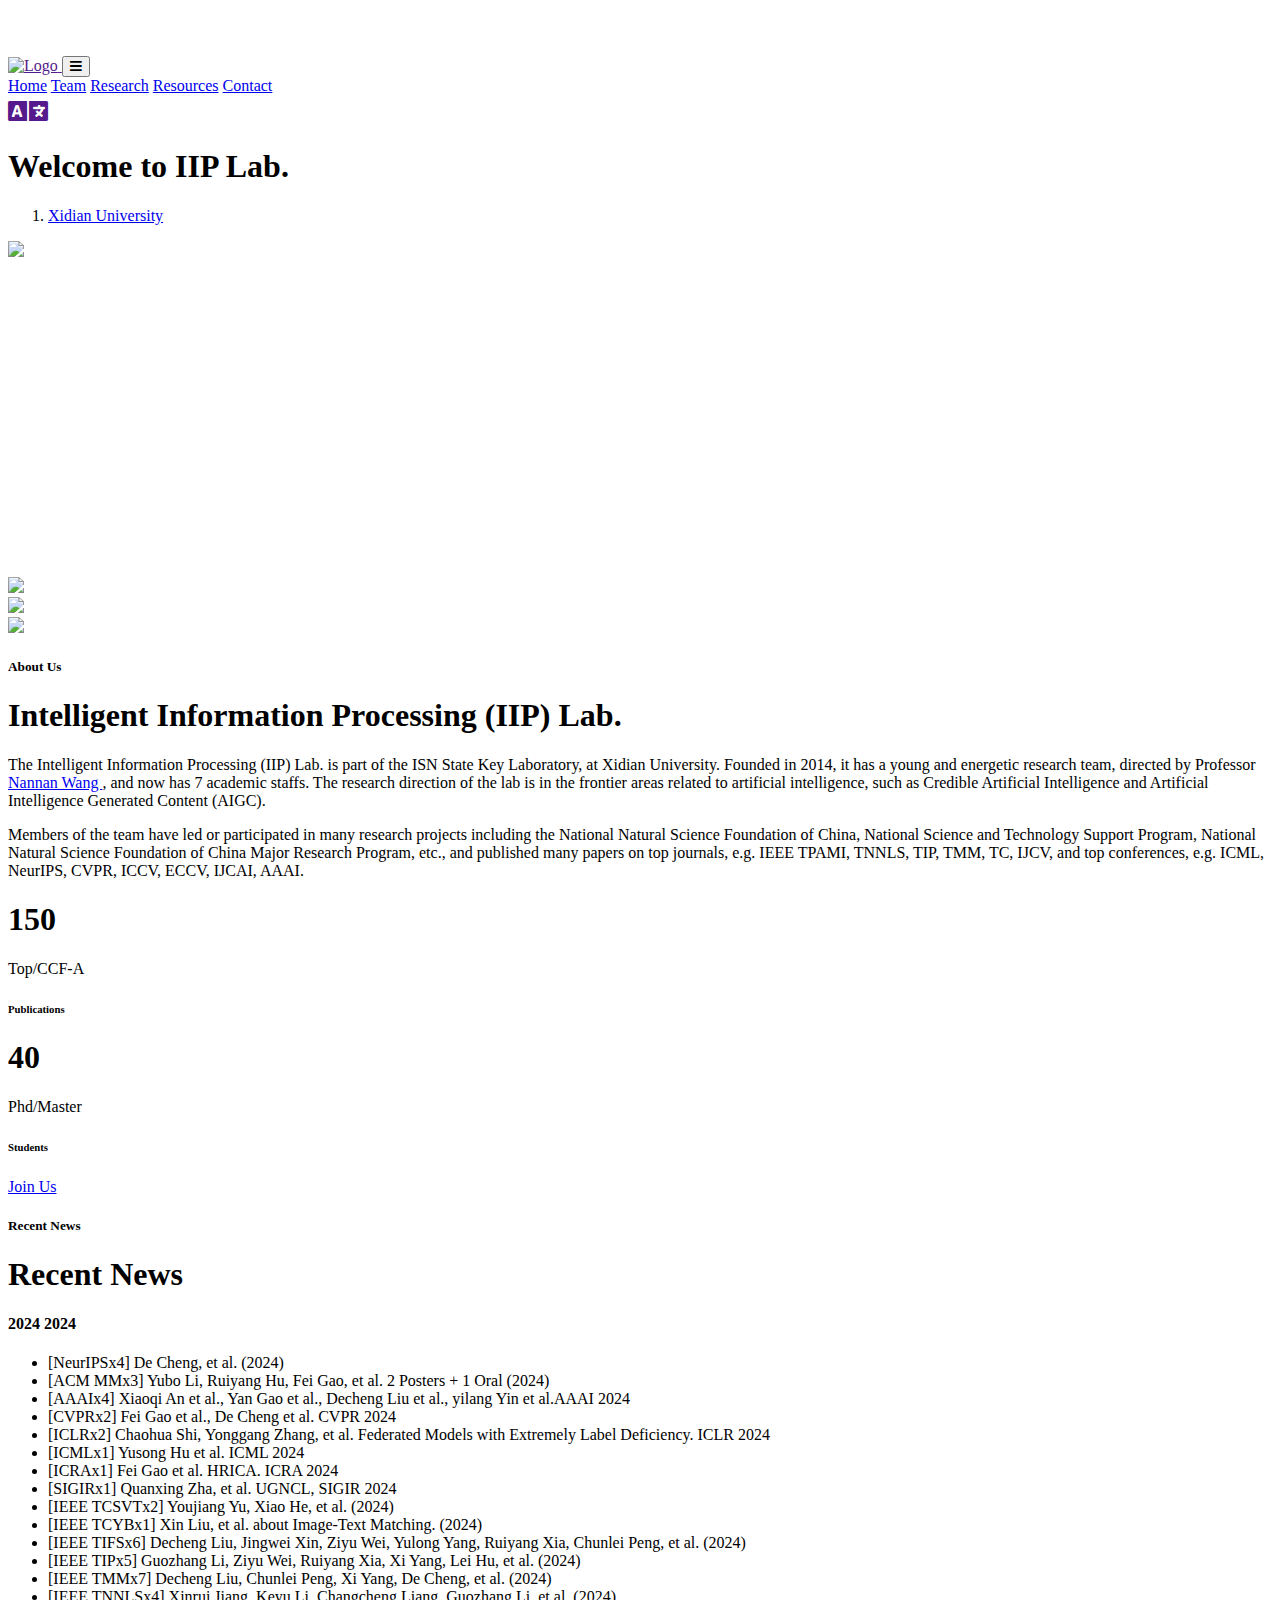
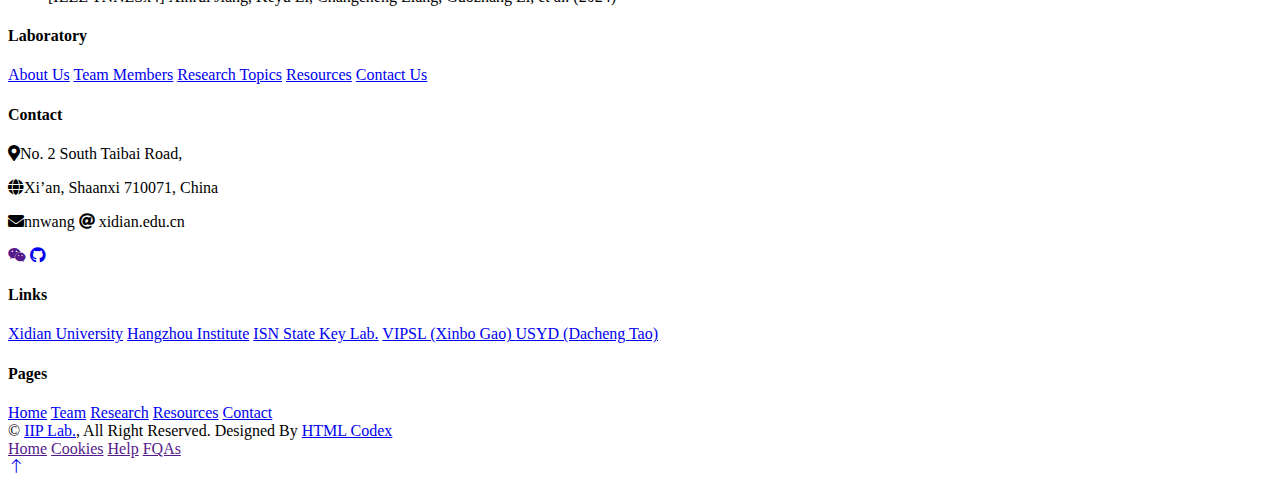
==== commit 49bc4f1c: "Update index.html" ====
--- a/index.html
+++ b/index.html
@@ -140,7 +140,7 @@
                         <div class="row g-4 mb-4">
                             <div class="col-sm-6">
                                 <div class="d-flex align-items-center border-start border-5 border-primary px-3">
-                                    <h1 class="flex-shrink-0 display-5 text-primary mb-0" data-toggle="counter-up">150+</h1>
+                                    <h1 class="flex-shrink-0 display-5 text-primary mb-0" data-toggle="counter-up">150</h1>
                                     <div class="ps-4">
                                         <p class="mb-0">Top/CCF-A</p>
                                         <h6 class="text-uppercase mb-0">Publications</h6>
@@ -149,7 +149,7 @@
                             </div>
                             <div class="col-sm-6">
                                 <div class="d-flex align-items-center border-start border-5 border-primary px-3">
-                                    <h1 class="flex-shrink-0 display-5 text-primary mb-0" data-toggle="counter-up">40+</h1>
+                                    <h1 class="flex-shrink-0 display-5 text-primary mb-0" data-toggle="counter-up">40</h1>
                                     <div class="ps-4">
                                         <p class="mb-0">Phd/Master</p>
                                         <h6 class="text-uppercase mb-0">Students</h6>
@@ -171,6 +171,35 @@
                     <h5 class="section-title ff-secondary text-center text-primary fw-normal">Recent News</h5>
                     <h1 class="mb-5">Recent News</h1>
                 </div>
+
+
+                                   <div class="d-flex align-items-center wow fadeInUp" data-wow-delay="0.1s">
+                        <div class="w-100 d-flex flex-column text-start ps-4">
+                            <h4 class="d-flex justify-content-between border-bottom pb-2">
+                                <span>2024</span>
+                                <span class="text-primary">2024</span>
+                            </h4>
+                            <ul>
+                            <li> [NeurIPSx4] De Cheng, et al. (2024)</li>
+                            <li> [ACM MMx3] Yubo Li, Ruiyang Hu, Fei Gao, et al. 2 Posters + 1 Oral (2024)</li>
+                            <li> [AAAIx4] Xiaoqi An et al., Yan Gao et al., Decheng Liu et al., yilang Yin et al.AAAI 2024 </li>
+                            <li> [CVPRx2] Fei Gao et al., De Cheng et al. CVPR 2024 </li>
+                            <li> [ICLRx2] Chaohua Shi, Yonggang Zhang, et al. Federated Models with Extremely Label Deficiency. ICLR 2024</li>
+                            <li> [ICMLx1] Yusong Hu et al. ICML 2024</li>
+                            <li> [ICRAx1] Fei Gao et al. HRICA. ICRA 2024 </li>
+                            <li> [SIGIRx1] Quanxing Zha, et al. UGNCL, SIGIR 2024</li>
+                            <li> [IEEE TCSVTx2] Youjiang Yu, Xiao He, et al. (2024)</li>
+                            <li> [IEEE TCYBx1] Xin Liu, et al. about Image-Text Matching. (2024)</li>
+                            <li> [IEEE TIFSx6] Decheng Liu, Jingwei Xin, Ziyu Wei, Yulong Yang, Ruiyang Xia, Chunlei Peng, et al. (2024)</li>
+                            <li> [IEEE TIPx5] Guozhang Li, Ziyu Wei, Ruiyang Xia, Xi Yang, Lei Hu, et al. (2024)</li>
+                            <li> [IEEE TMMx7] Decheng Liu, Chunlei Peng, Xi Yang, De Cheng, et al. (2024)</li>
+                            <li> [IEEE TNNLSx4] Xinrui Jiang, Keyu Li, Changcheng Liang, Guozhang Li, et al. (2024)</li>
+                            </ul>
+                        </div>
+                    </div>
+
+
+                <!--
 
                 <div class="owl-carousel testimonial-carousel">
 			
@@ -221,7 +250,8 @@
                             </div>
                         </div>
                     </div>
-			
+			    -->
+
                 </div>
             </div>
         </div>
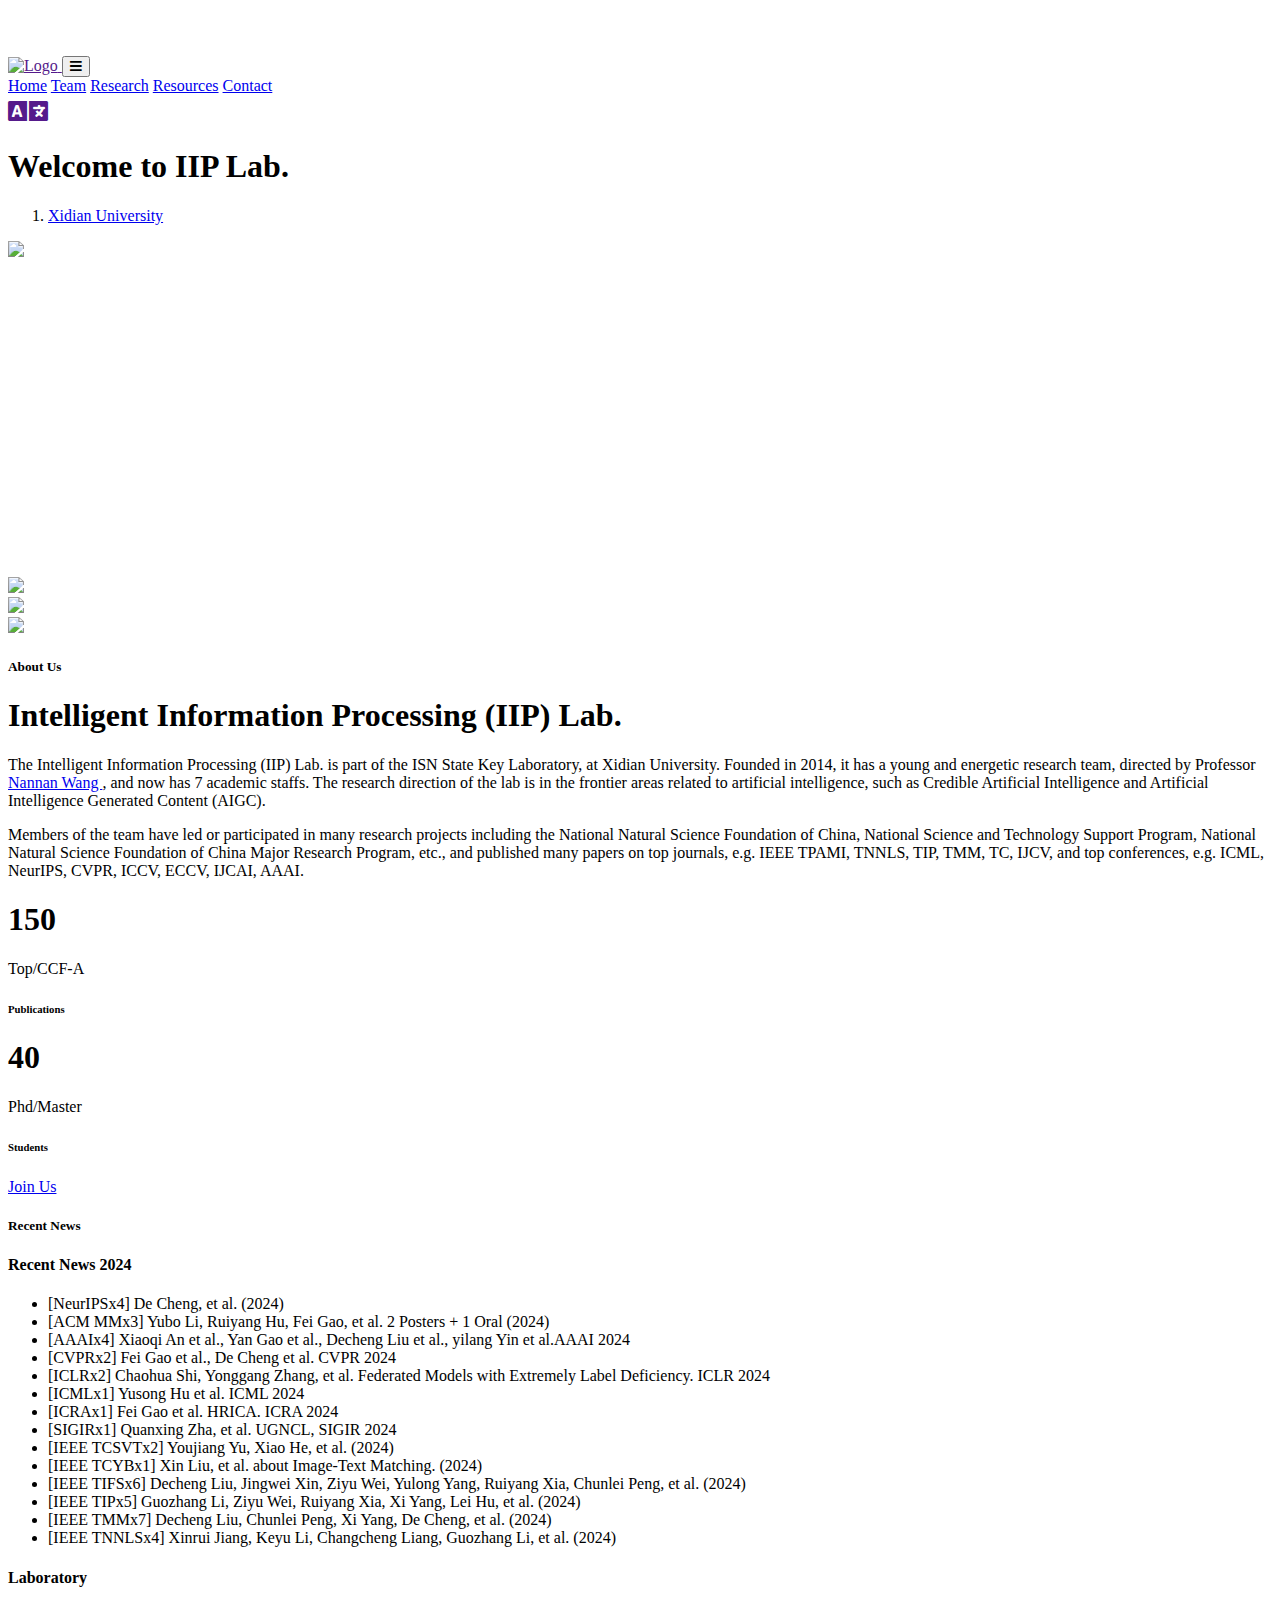
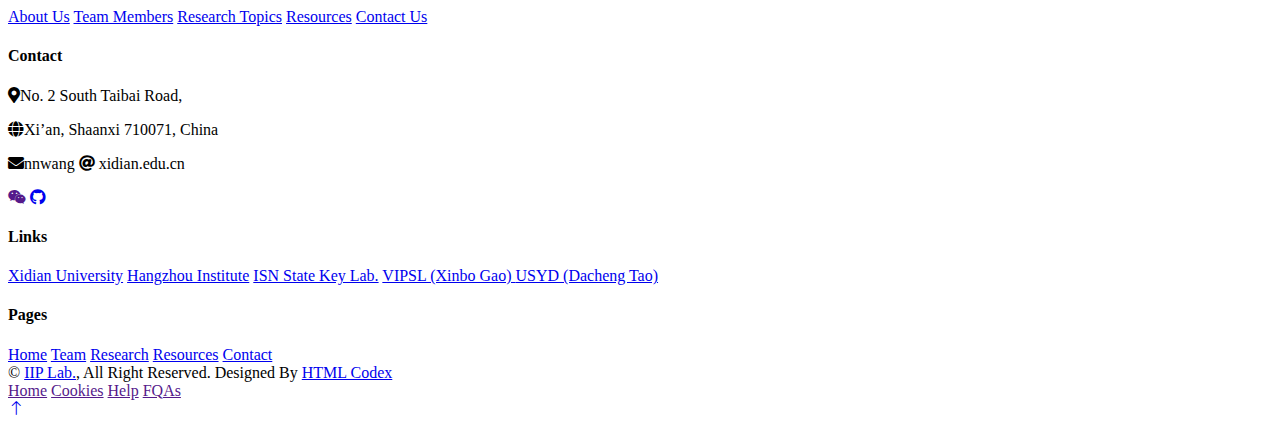
==== commit 850656b4: "Update index.html" ====
--- a/index.html
+++ b/index.html
@@ -169,14 +169,13 @@
             <div class="container">
                 <div class="text-center">
                     <h5 class="section-title ff-secondary text-center text-primary fw-normal">Recent News</h5>
-                    <h1 class="mb-5">Recent News</h1>
-                </div>
-
-
-                                   <div class="d-flex align-items-center wow fadeInUp" data-wow-delay="0.1s">
+                    <!-- <h1 class="mb-5">Recent News</h1> -->
+                </div>
+
+                 <div class="d-flex align-items-center wow fadeInUp" data-wow-delay="0.1s">
                         <div class="w-100 d-flex flex-column text-start ps-4">
                             <h4 class="d-flex justify-content-between border-bottom pb-2">
-                                <span>2024</span>
+                                <span>Recent News</span>
                                 <span class="text-primary">2024</span>
                             </h4>
                             <ul>
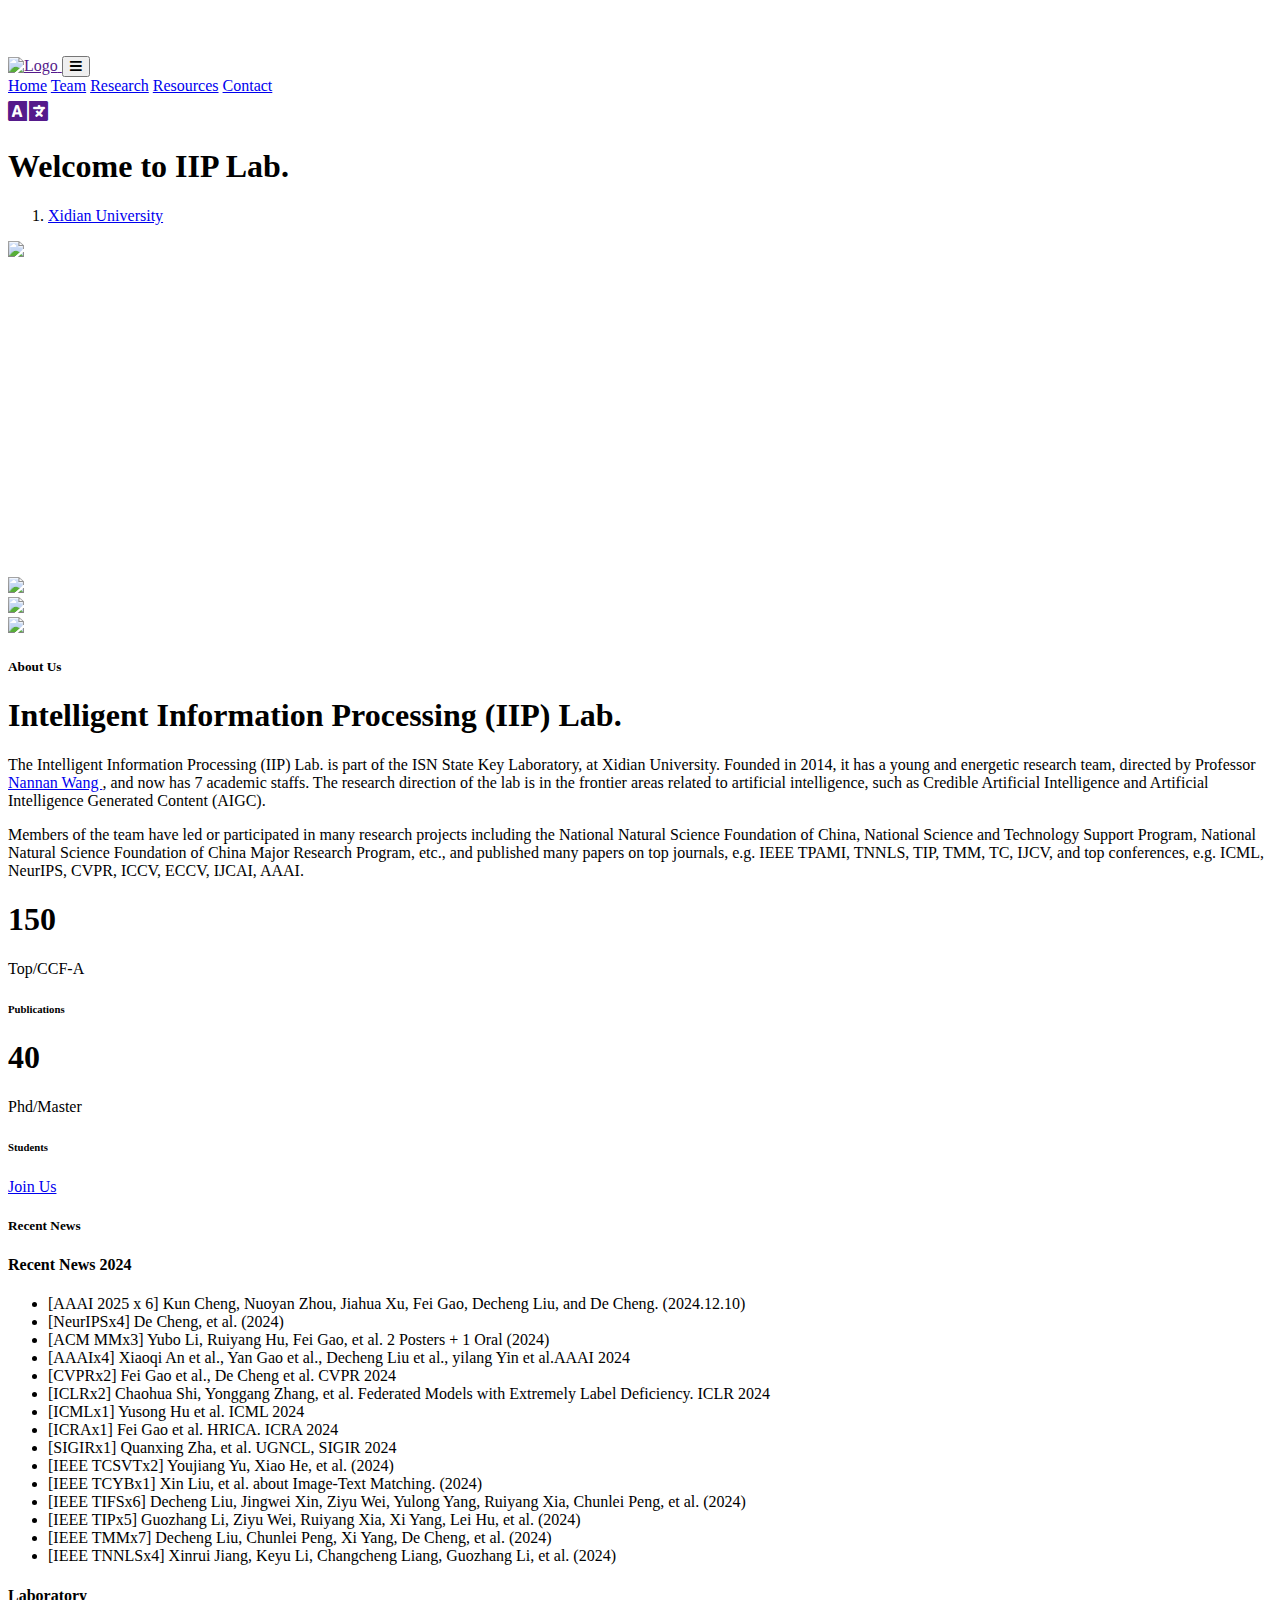
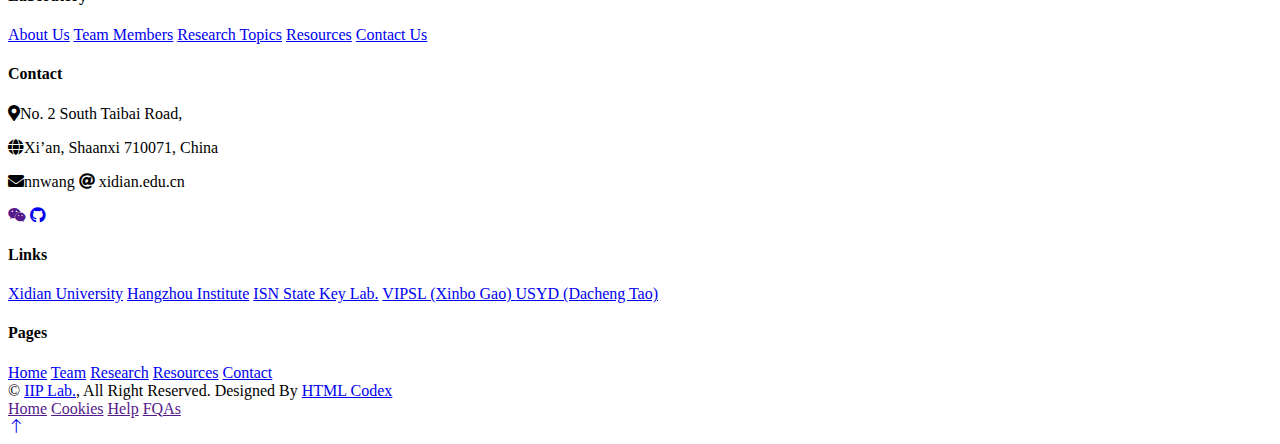
==== commit c03198ef: "update fei and aaai25" ====
--- a/index.html
+++ b/index.html
@@ -179,6 +179,7 @@
                                 <span class="text-primary">2024</span>
                             </h4>
                             <ul>
+                            <li> [AAAI 2025 x 6] Kun Cheng, Nuoyan Zhou, Jiahua Xu, Fei Gao, Decheng Liu, and De Cheng. (2024.12.10)</li>
                             <li> [NeurIPSx4] De Cheng, et al. (2024)</li>
                             <li> [ACM MMx3] Yubo Li, Ruiyang Hu, Fei Gao, et al. 2 Posters + 1 Oral (2024)</li>
                             <li> [AAAIx4] Xiaoqi An et al., Yan Gao et al., Decheng Liu et al., yilang Yin et al.AAAI 2024 </li>
